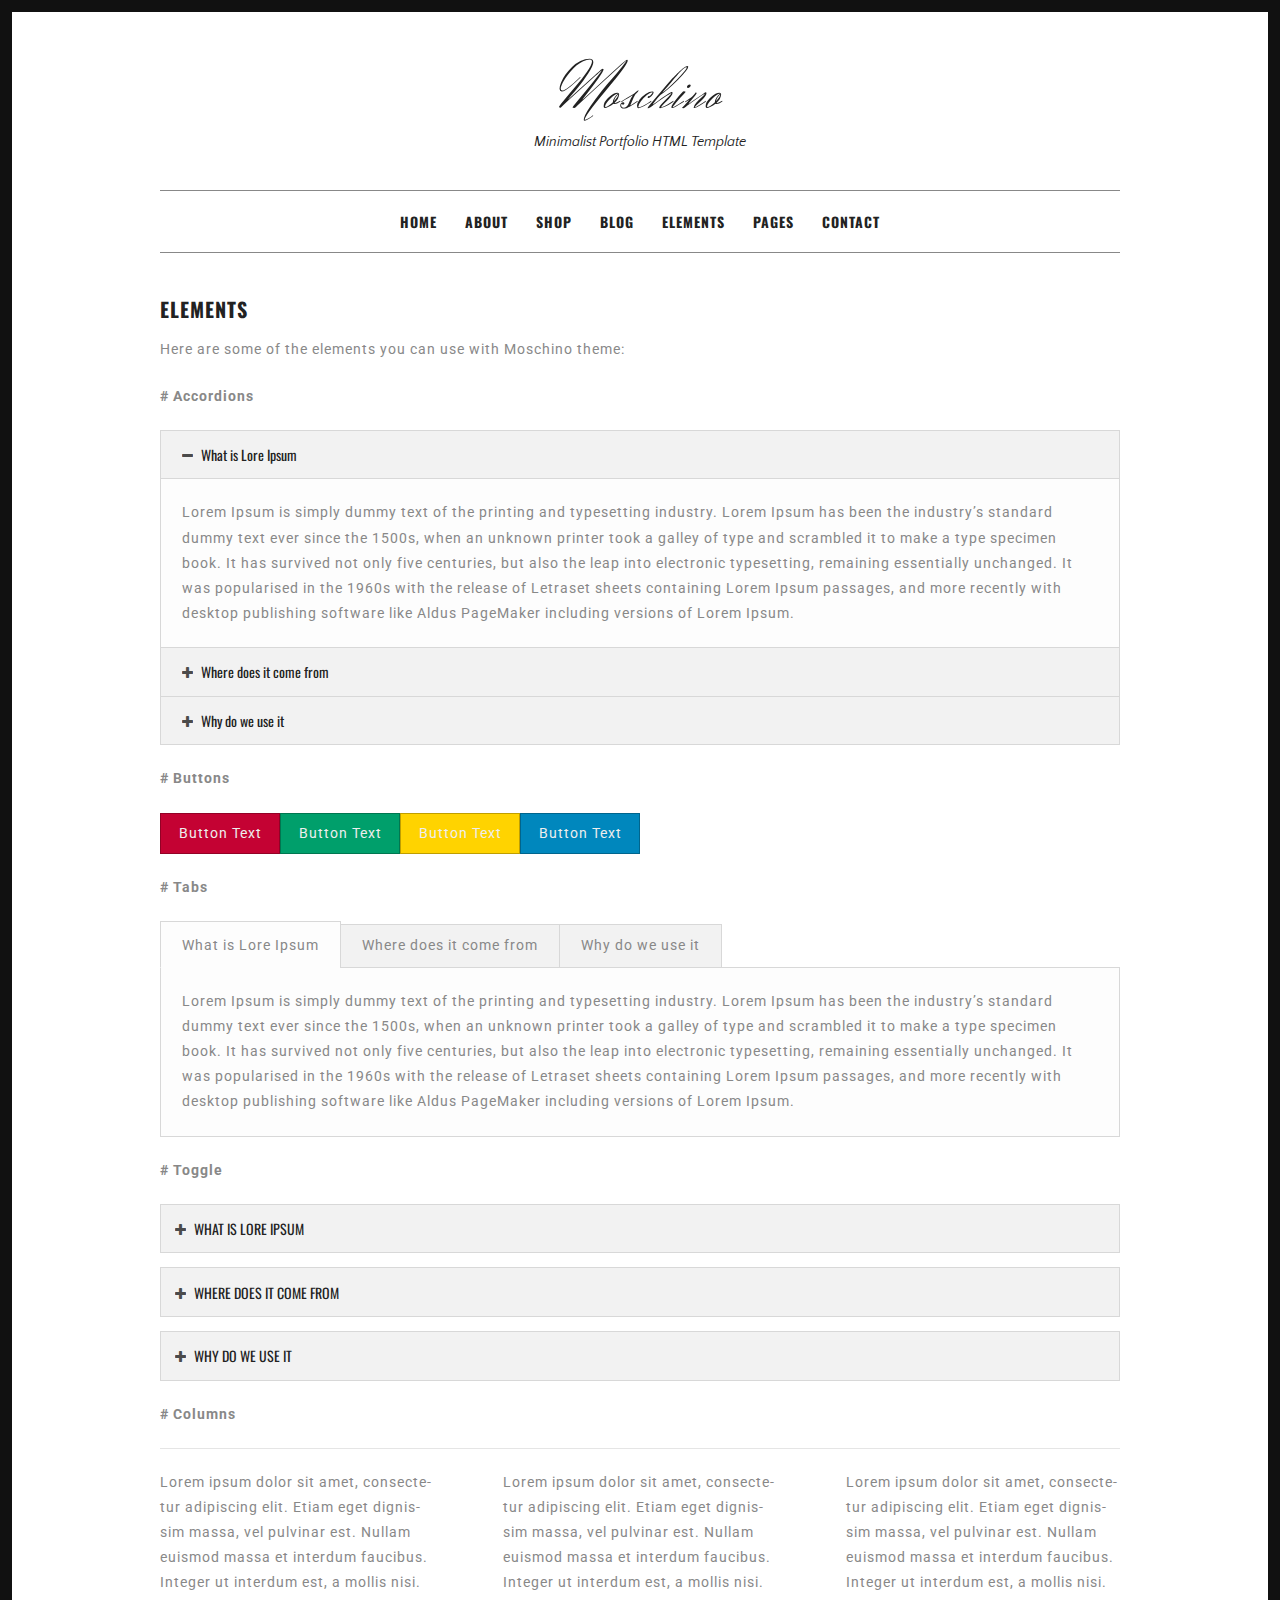
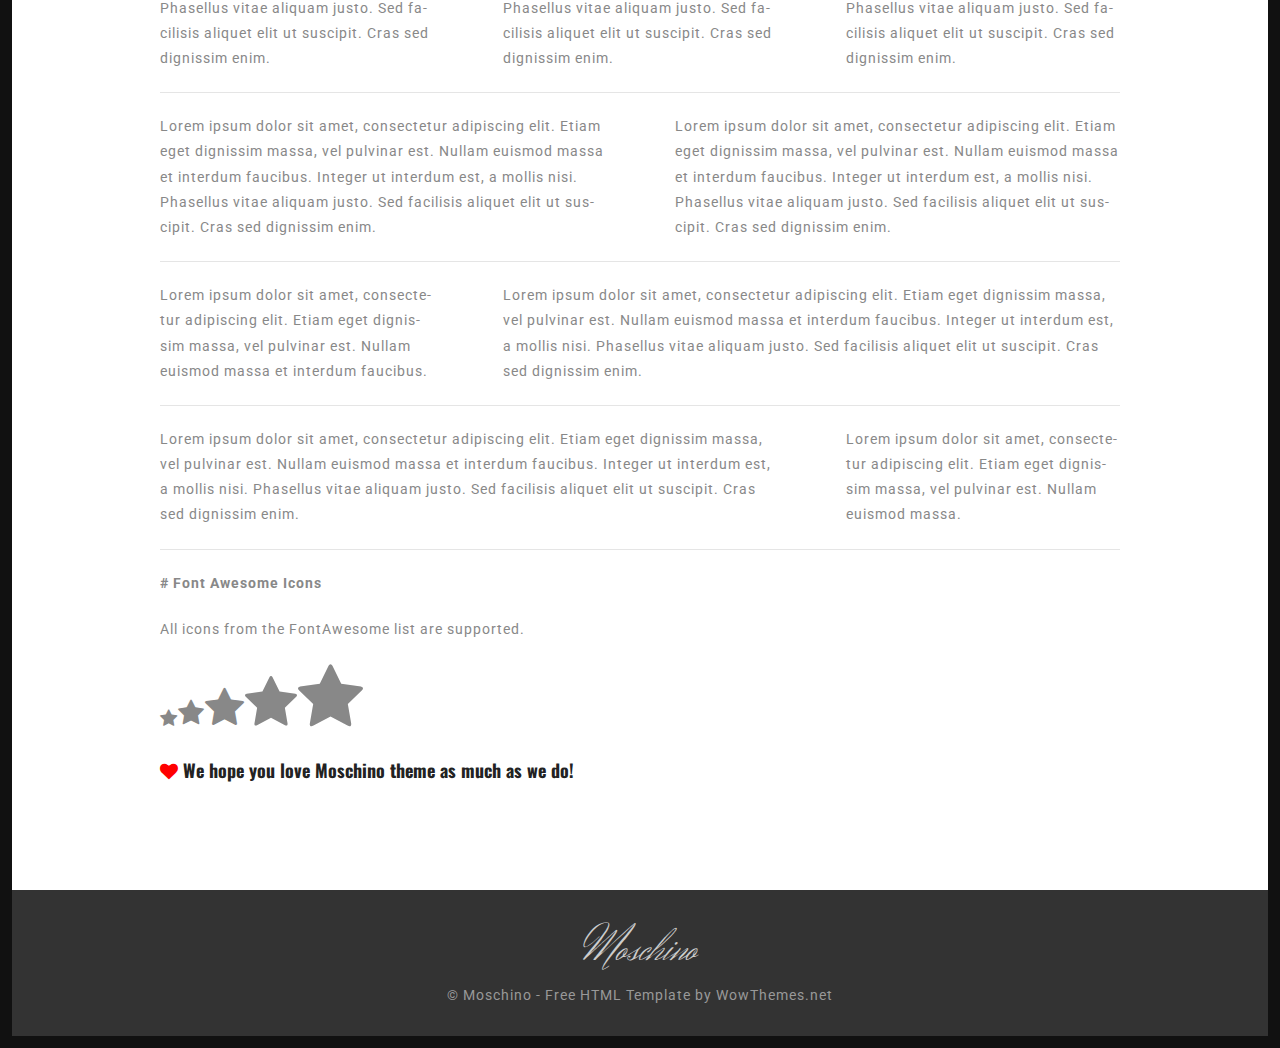
==== WebContent/elements.html @ ef48b714 "Primo commit" ====
<!DOCTYPE html>
<html lang="en-US">
<head>
<meta charset="UTF-8">
<meta name="viewport" content="width=device-width, initial-scale=1">
<title>Moschino | Minimalist Free HTML Portfolio by WowThemes.net</title>
<link rel='stylesheet' href='css/woocommerce-layout.css' type='text/css' media='all'/>
<link rel='stylesheet' href='css/woocommerce-smallscreen.css' type='text/css' media='only screen and (max-width: 768px)'/>
<link rel='stylesheet' href='css/woocommerce.css' type='text/css' media='all'/>
<link rel='stylesheet' href='css/font-awesome.min.css' type='text/css' media='all'/>
<link rel='stylesheet' href='style.css' type='text/css' media='all'/>
<link rel='stylesheet' href='https://fonts.googleapis.com/css?family=Oswald:400,500,700%7CRoboto:400,500,700%7CHerr+Von+Muellerhoff:400,500,700%7CQuattrocento+Sans:400,500,700' type='text/css' media='all'/>
<link rel='stylesheet' href='css/easy-responsive-shortcodes.css' type='text/css' media='all'/>
</head>
<body>
<div id="page">
	<div class="container">
		<header id="masthead" class="site-header">
		<div class="site-branding">
			<h1 class="site-title"><a href="index.html" rel="home">Moschino</a></h1>
			<h2 class="site-description">Minimalist Portfolio HTML Template</h2>
		</div>
		<nav id="site-navigation" class="main-navigation">
		<button class="menu-toggle">Menu</button>
		<a class="skip-link screen-reader-text" href="#content">Skip to content</a>
		<div class="menu-menu-1-container">
			<ul id="menu-menu-1" class="menu">
				<li><a href="index.html">Home</a></li>
				<li><a href="about.html">About</a></li>
				<li><a href="shop.html">Shop</a></li>
				<li><a href="blog.html">Blog</a></li>
				<li><a href="elements.html">Elements</a></li>
				<li><a href="#">Pages</a>
				<ul class="sub-menu">
					<li><a href="portfolio-item.html">Portfolio Item</a></li>
					<li><a href="blog-single.html">Blog Article</a></li>
					<li><a href="shop-single.html">Shop Item</a></li>
					<li><a href="portfolio-category.html">Portfolio Category</a></li>
				</ul>
				</li>
				<li><a href="contact.html">Contact</a></li>
			</ul>
		</div>
		</nav>
		</header>
		<!-- #masthead -->
		<div id="content" class="site-content">
			<div id="primary" class="content-area column full">
				<main id="main" class="site-main" role="main">
				<article id="post-37" class="post-37 page type-page status-publish hentry">
				<header class="entry-header">
				<h1 class="entry-title">Elements</h1>
				</header>
				<!-- .entry-header -->
				<div class="entry-content">
					<p>
						Here are some of the elements you can use with Moschino theme:
					</p>
					<p>
						<strong># Accordions</strong>
					</p>
					<div class="wpcmsdev-accordion">
						<div class="accordion-item">
							<h3 class="accordion-item-title"><a href="#accordion-item-what-is-lore-ipsum"><i class="fa fa-plus icon-for-inactive"></i><i class="fa fa-minus icon-for-active"></i>What is Lore Ipsum</a></h3>
							<div id="accordion-item-what-is-lore-ipsum" class="accordion-item-content">
								<p>
									Lorem Ipsum is simply dummy text of the printing and typesetting industry. Lorem Ipsum has been the industry&#8217;s standard dummy text ever since the 1500s, when an unknown printer took a galley of type and scrambled it to make a type specimen book. It has survived not only five centuries, but also the leap into electronic typesetting, remaining essentially unchanged. It was popularised in the 1960s with the release of Letraset sheets containing Lorem Ipsum passages, and more recently with desktop publishing software like Aldus PageMaker including versions of Lorem Ipsum.
								</p>
							</div>
						</div>
						<div class="accordion-item">
							<h3 class="accordion-item-title"><a href="#accordion-item-where-does-it-come-from"><i class="fa fa-plus icon-for-inactive"></i><i class="fa fa-minus icon-for-active"></i>Where does it come from</a></h3>
							<div id="accordion-item-where-does-it-come-from" class="accordion-item-content">
								<p>
									Lorem Ipsum is simply dummy text of the printing and typesetting industry. Lorem Ipsum has been the industry&#8217;s standard dummy text ever since the 1500s, when an unknown printer took a galley of type and scrambled it to make a type specimen book. It has survived not only five centuries, but also the leap into electronic typesetting, remaining essentially unchanged. It was popularised in the 1960s with the release of Letraset sheets containing Lorem Ipsum passages, and more recently with desktop publishing software like Aldus PageMaker including versions of Lorem Ipsum.
								</p>
							</div>
						</div>
						<div class="accordion-item">
							<h3 class="accordion-item-title"><a href="#accordion-item-why-do-we-use-it"><i class="fa fa-plus icon-for-inactive"></i><i class="fa fa-minus icon-for-active"></i>Why do we use it</a></h3>
							<div id="accordion-item-why-do-we-use-it" class="accordion-item-content">
								<p>
									It is a long established fact that a reader will be distracted by the readable content of a page when looking at its layout. The point of using Lorem Ipsum is that it has a more-or-less normal distribution of letters, as opposed to using &#8216;Content here, content here&#8217;, making it look like readable English. Many desktop publishing packages and web page editors now use Lorem Ipsum as their default model text, and a search for &#8216;lorem ipsum&#8217; will uncover many web sites still in their infancy. Various versions have evolved over the years, sometimes by accident, sometimes on purpose (injected humour and the like).
								</p>
							</div>
						</div>
					</div>
					<p>
						<strong># Buttons</strong>
					</p>
					<p>
						<a class="wpcmsdev-button color-red" href="#"><span>Button Text</span></a><a class="wpcmsdev-button color-green" href="#"><span>Button Text</span></a><a class="wpcmsdev-button color-yellow" href="#"><span>Button Text</span></a><a class="wpcmsdev-button color-blue" href="#"><span>Button Text</span></a>
					</p>
					<p>
						<strong># Tabs</strong>
					</p>
					<div class="wpcmsdev-tabs">
						<div class="tab">
							<h3 class="tab-title" data-tab-id="what-is-lore-ipsum">What is Lore Ipsum</h3>
							<div id="tab-what-is-lore-ipsum" class="tab-content">
								<p>
									Lorem Ipsum is simply dummy text of the printing and typesetting industry. Lorem Ipsum has been the industry&#8217;s standard dummy text ever since the 1500s, when an unknown printer took a galley of type and scrambled it to make a type specimen book. It has survived not only five centuries, but also the leap into electronic typesetting, remaining essentially unchanged. It was popularised in the 1960s with the release of Letraset sheets containing Lorem Ipsum passages, and more recently with desktop publishing software like Aldus PageMaker including versions of Lorem Ipsum.
								</p>
							</div>
						</div>
						<div class="tab">
							<h3 class="tab-title" data-tab-id="where-does-it-come-from">Where does it come from</h3>
							<div id="tab-where-does-it-come-from" class="tab-content">
								<p>
									Contrary to popular belief, Lorem Ipsum is not simply random text. It has roots in a piece of classical Latin literature from 45 BC, making it over 2000 years old. Richard McClintock, a Latin professor at Hampden-Sydney College in Virginia, looked up one of the more obscure Latin words, consectetur, from a Lorem Ipsum passage, and going through the cites of the word in classical literature, discovered the undoubtable source.
								</p>
							</div>
						</div>
						<div class="tab">
							<h3 class="tab-title" data-tab-id="why-do-we-use-it">Why do we use it</h3>
							<div id="tab-why-do-we-use-it" class="tab-content">
								<p>
									It is a long established fact that a reader will be distracted by the readable content of a page when looking at its layout. The point of using Lorem Ipsum is that it has a more-or-less normal distribution of letters, as opposed to using &#8216;Content here, content here&#8217;, making it look like readable English. Many desktop publishing packages and web page editors now use Lorem Ipsum as their default model text, and a search for &#8216;lorem ipsum&#8217; will uncover many web sites still in their infancy. Various versions have evolved over the years, sometimes by accident, sometimes on purpose (injected humour and the like).
								</p>
							</div>
						</div>
					</div>
					<p>
						<strong># Toggle</strong>
					</p>
					<div class="wpcmsdev-toggle">
						<h3 class="toggle-title"><a href="#toggle-what-is-lore-ipsum"><i class="fa fa-plus icon-for-inactive"></i><i class="fa fa-minus icon-for-active"></i>WHAT IS LORE IPSUM</a></h3>
						<div id="toggle-what-is-lore-ipsum" class="toggle-content">
							<p>
								Lorem Ipsum is simply dummy text of the printing and typesetting industry. Lorem Ipsum has been the industry&#8217;s standard dummy text ever since the 1500s, when an unknown printer took a galley of type and scrambled it to make a type specimen book. It has survived not only five centuries, but also the leap into electronic typesetting, remaining essentially unchanged. It was popularised in the 1960s with the release of Letraset sheets containing Lorem Ipsum passages, and more recently with desktop publishing software like Aldus PageMaker including versions of Lorem Ipsum.
							</p>
						</div>
					</div>
					<div class="wpcmsdev-toggle">
						<h3 class="toggle-title"><a href="#toggle-where-does-it-come-from"><i class="fa fa-plus icon-for-inactive"></i><i class="fa fa-minus icon-for-active"></i>WHERE DOES IT COME FROM</a></h3>
						<div id="toggle-where-does-it-come-from" class="toggle-content">
							<p>
								Lorem Ipsum is simply dummy text of the printing and typesetting industry. Lorem Ipsum has been the industry&#8217;s standard dummy text ever since the 1500s, when an unknown printer took a galley of type and scrambled it to make a type specimen book. It has survived not only five centuries, but also the leap into electronic typesetting, remaining essentially unchanged. It was popularised in the 1960s with the release of Letraset sheets containing Lorem Ipsum passages, and more recently with desktop publishing software like Aldus PageMaker including versions of Lorem Ipsum.
							</p>
						</div>
					</div>
					<div class="wpcmsdev-toggle">
						<h3 class="toggle-title"><a href="#toggle-why-do-we-use-it"><i class="fa fa-plus icon-for-inactive"></i><i class="fa fa-minus icon-for-active"></i>WHY DO WE USE IT</a></h3>
						<div id="toggle-why-do-we-use-it" class="toggle-content">
							<p>
								It is a long established fact that a reader will be distracted by the readable content of a page when looking at its layout. The point of using Lorem Ipsum is that it has a more-or-less normal distribution of letters, as opposed to using &#8216;Content here, content here&#8217;, making it look like readable English. Many desktop publishing packages and web page editors now use Lorem Ipsum as their default model text, and a search for &#8216;lorem ipsum&#8217; will uncover many web sites still in their infancy. Various versions have evolved over the years, sometimes by accident, sometimes on purpose (injected humour and the like).
							</p>
						</div>
					</div>
					<p>
						<strong># Columns</strong>
					</p>
					<hr>
					<div class="wpcmsdev-columns">
						<div class="column column-width-one-third">
							<p>
								Lorem ipsum dolor sit amet, consectetur adipiscing elit. Etiam eget dignissim massa, vel pulvinar est. Nullam euismod massa et interdum faucibus. Integer ut interdum est, a mollis nisi. Phasellus vitae aliquam justo. Sed facilisis aliquet elit ut suscipit. Cras sed dignissim enim.
							</p>
						</div>
						<div class="column column-width-one-third">
							<p>
								Lorem ipsum dolor sit amet, consectetur adipiscing elit. Etiam eget dignissim massa, vel pulvinar est. Nullam euismod massa et interdum faucibus. Integer ut interdum est, a mollis nisi. Phasellus vitae aliquam justo. Sed facilisis aliquet elit ut suscipit. Cras sed dignissim enim.
							</p>
						</div>
						<div class="column column-width-one-third">
							<p>
								Lorem ipsum dolor sit amet, consectetur adipiscing elit. Etiam eget dignissim massa, vel pulvinar est. Nullam euismod massa et interdum faucibus. Integer ut interdum est, a mollis nisi. Phasellus vitae aliquam justo. Sed facilisis aliquet elit ut suscipit. Cras sed dignissim enim.
							</p>
						</div>
					</div>
					<hr>
					<div class="wpcmsdev-columns">
						<div class="column column-width-one-half">
							<p>
								Lorem ipsum dolor sit amet, consectetur adipiscing elit. Etiam eget dignissim massa, vel pulvinar est. Nullam euismod massa et interdum faucibus. Integer ut interdum est, a mollis nisi. Phasellus vitae aliquam justo. Sed facilisis aliquet elit ut suscipit. Cras sed dignissim enim.
							</p>
						</div>
						<div class="column column-width-one-half">
							<p>
								Lorem ipsum dolor sit amet, consectetur adipiscing elit. Etiam eget dignissim massa, vel pulvinar est. Nullam euismod massa et interdum faucibus. Integer ut interdum est, a mollis nisi. Phasellus vitae aliquam justo. Sed facilisis aliquet elit ut suscipit. Cras sed dignissim enim.
							</p>
						</div>
					</div>
					<hr>
					<div class="wpcmsdev-columns">
						<div class="column column-width-one-third">
							<p>
								Lorem ipsum dolor sit amet, consectetur adipiscing elit. Etiam eget dignissim massa, vel pulvinar est. Nullam euismod massa et interdum faucibus.
							</p>
						</div>
						<div class="column column-width-two-thirds">
							<p>
								Lorem ipsum dolor sit amet, consectetur adipiscing elit. Etiam eget dignissim massa, vel pulvinar est. Nullam euismod massa et interdum faucibus. Integer ut interdum est, a mollis nisi. Phasellus vitae aliquam justo. Sed facilisis aliquet elit ut suscipit. Cras sed dignissim enim.
							</p>
						</div>
					</div>
					<hr>
					<div class="wpcmsdev-columns">
						<div class="column column-width-two-thirds">
							<p>
								Lorem ipsum dolor sit amet, consectetur adipiscing elit. Etiam eget dignissim massa, vel pulvinar est. Nullam euismod massa et interdum faucibus. Integer ut interdum est, a mollis nisi. Phasellus vitae aliquam justo. Sed facilisis aliquet elit ut suscipit. Cras sed dignissim enim.
							</p>
						</div>
						<div class="column column-width-one-third">
							<p>
								Lorem ipsum dolor sit amet, consectetur adipiscing elit. Etiam eget dignissim massa, vel pulvinar est. Nullam euismod massa.
							</p>
						</div>
					</div>
					<hr>
					<p>
						<strong># Font Awesome Icons</strong>
					</p>
					<p>
						 All icons from the <a href="https://fortawesome.github.io/Font-Awesome/icons/" target="_blank">FontAwesome list</a> are supported.
					</p>
					<p>
						<i class="fa fa-star fa-lg"></i><i class="fa fa-star fa-2x"></i><i class="fa fa-star fa-3x"></i><i class="fa fa-star fa-4x"></i><i class="fa fa-star fa-5x"></i>
					</p>
					<h4><i class="fa fa-heart" style="color:red;"></i> We hope you love Moschino theme as much as we do!</h4>
				</div>
				<!-- .entry-content -->
				</article>
				<div class="clearfix">
				</div>
				<nav class="pagination"></nav>
				</main>
				<!-- #main -->
			</div>
			<!-- #primary -->
		</div>
		<!-- #content -->
	</div>
	<!-- .container -->
	<footer id="colophon" class="site-footer">
	<div class="container">
		<div class="site-info">
			<h1 style="font-family: 'Herr Von Muellerhoff';color: #ccc;font-weight:300;text-align: center;margin-bottom:0;margin-top:0;line-height:1.4;font-size: 46px;">Moschino</h1>
			<a target="blank" href="https://www.wowthemes.net/">&copy; Moschino - Free HTML Template by WowThemes.net</a>
		</div>
	</div>
	</footer>
	<a href="#top" class="smoothup" title="Back to top"><span class="genericon genericon-collapse"></span></a>
</div>
<!-- #page -->
<script src='js/jquery.js'></script>
<script src='js/plugins.js'></script>
<script src='js/scripts.js'></script>
<script src='js/accordion.js'></script>
<script src='js/tabs.js'></script>
<script src='js/toggle.js'></script>
<script src='js/masonry.pkgd.min.js'></script>
</body>
</html>
---- WebContent/css/woocommerce-layout.css ----
.woocommerce #content div.product .woocommerce-tabs ul.tabs:after,.woocommerce #content div.product .woocommerce-tabs ul.tabs:before,.woocommerce #content div.product div.thumbnails:after,.woocommerce #content div.product div.thumbnails:before,.woocommerce .col2-set:after,.woocommerce .col2-set:before,.woocommerce div.product .woocommerce-tabs ul.tabs:after,.woocommerce div.product .woocommerce-tabs ul.tabs:before,.woocommerce div.product div.thumbnails:after,.woocommerce div.product div.thumbnails:before,.woocommerce-page #content div.product .woocommerce-tabs ul.tabs:after,.woocommerce-page #content div.product .woocommerce-tabs ul.tabs:before,.woocommerce-page #content div.product div.thumbnails:after,.woocommerce-page #content div.product div.thumbnails:before,.woocommerce-page .col2-set:after,.woocommerce-page .col2-set:before,.woocommerce-page div.product .woocommerce-tabs ul.tabs:after,.woocommerce-page div.product .woocommerce-tabs ul.tabs:before,.woocommerce-page div.product div.thumbnails:after,.woocommerce-page div.product div.thumbnails:before{content:" ";display:table}.woocommerce #content div.product .woocommerce-tabs,.woocommerce #content div.product .woocommerce-tabs ul.tabs:after,.woocommerce #content div.product div.thumbnails a.first,.woocommerce #content div.product div.thumbnails:after,.woocommerce .cart-collaterals:after,.woocommerce .col2-set:after,.woocommerce .woocommerce-pagination ul.page-numbers:after,.woocommerce div.product .woocommerce-tabs,.woocommerce div.product .woocommerce-tabs ul.tabs:after,.woocommerce div.product div.thumbnails a.first,.woocommerce div.product div.thumbnails:after,.woocommerce ul.products,.woocommerce ul.products li.first,.woocommerce ul.products:after,.woocommerce-page #content div.product .woocommerce-tabs,.woocommerce-page #content div.product .woocommerce-tabs ul.tabs:after,.woocommerce-page #content div.product div.thumbnails a.first,.woocommerce-page #content div.product div.thumbnails:after,.woocommerce-page .cart-collaterals:after,.woocommerce-page .col2-set:after,.woocommerce-page .woocommerce-pagination ul.page-numbers:after,.woocommerce-page div.product .woocommerce-tabs,.woocommerce-page div.product .woocommerce-tabs ul.tabs:after,.woocommerce-page div.product div.thumbnails a.first,.woocommerce-page div.product div.thumbnails:after,.woocommerce-page ul.products,.woocommerce-page ul.products li.first,.woocommerce-page ul.products:after{clear:both}.woocommerce .col2-set,.woocommerce-page .col2-set{width:100%}.woocommerce .col2-set .col-1,.woocommerce-page .col2-set .col-1{float:left;width:48%}.woocommerce .col2-set .col-2,.woocommerce-page .col2-set .col-2{float:right;width:48%}.woocommerce img,.woocommerce-page img{height:auto;max-width:100%}.woocommerce #content div.product div.images,.woocommerce div.product div.images,.woocommerce-page #content div.product div.images,.woocommerce-page div.product div.images{float:left;width:48%}.woocommerce #content div.product div.thumbnails a,.woocommerce div.product div.thumbnails a,.woocommerce-page #content div.product div.thumbnails a,.woocommerce-page div.product div.thumbnails a{float:left;width:30.75%;margin-right:3.8%;margin-bottom:1em}.woocommerce #content div.product div.thumbnails a.last,.woocommerce div.product div.thumbnails a.last,.woocommerce-page #content div.product div.thumbnails a.last,.woocommerce-page div.product div.thumbnails a.last{margin-right:0}.woocommerce #content div.product div.thumbnails.columns-1 a,.woocommerce div.product div.thumbnails.columns-1 a,.woocommerce-page #content div.product div.thumbnails.columns-1 a,.woocommerce-page div.product div.thumbnails.columns-1 a{width:100%;margin-right:0;float:none}.woocommerce #content div.product div.thumbnails.columns-2 a,.woocommerce div.product div.thumbnails.columns-2 a,.woocommerce-page #content div.product div.thumbnails.columns-2 a,.woocommerce-page div.product div.thumbnails.columns-2 a{width:48%}.woocommerce #content div.product div.thumbnails.columns-4 a,.woocommerce div.product div.thumbnails.columns-4 a,.woocommerce-page #content div.product div.thumbnails.columns-4 a,.woocommerce-page div.product div.thumbnails.columns-4 a{width:22.05%}.woocommerce #content div.product div.thumbnails.columns-5 a,.woocommerce div.product div.thumbnails.columns-5 a,.woocommerce-page #content div.product div.thumbnails.columns-5 a,.woocommerce-page div.product div.thumbnails.columns-5 a{width:16.9%}.woocommerce #content div.product div.summary,.woocommerce div.product div.summary,.woocommerce-page #content div.product div.summary,.woocommerce-page div.product div.summary{float:right;width:48%}.woocommerce #content div.product .woocommerce-tabs ul.tabs li,.woocommerce div.product .woocommerce-tabs ul.tabs li,.woocommerce-page #content div.product .woocommerce-tabs ul.tabs li,.woocommerce-page div.product .woocommerce-tabs ul.tabs li{display:inline-block}.woocommerce #content div.product #reviews .comment:after,.woocommerce #content div.product #reviews .comment:before,.woocommerce .woocommerce-pagination ul.page-numbers:after,.woocommerce .woocommerce-pagination ul.page-numbers:before,.woocommerce div.product #reviews .comment:after,.woocommerce div.product #reviews .comment:before,.woocommerce ul.products:after,.woocommerce ul.products:before,.woocommerce-page #content div.product #reviews .comment:after,.woocommerce-page #content div.product #reviews .comment:before,.woocommerce-page .woocommerce-pagination ul.page-numbers:after,.woocommerce-page .woocommerce-pagination ul.page-numbers:before,.woocommerce-page div.product #reviews .comment:after,.woocommerce-page div.product #reviews .comment:before,.woocommerce-page ul.products:after,.woocommerce-page ul.products:before{content:" ";display:table}.woocommerce #content div.product #reviews .comment:after,.woocommerce div.product #reviews .comment:after,.woocommerce-page #content div.product #reviews .comment:after,.woocommerce-page div.product #reviews .comment:after{clear:both}.woocommerce #content div.product #reviews .comment img,.woocommerce div.product #reviews .comment img,.woocommerce-page #content div.product #reviews .comment img,.woocommerce-page div.product #reviews .comment img{float:right;height:auto}.woocommerce ul.products li.product,.woocommerce-page ul.products li.product{float:left;margin:0 3.8% 2.992em 0;padding:0;position:relative;width:22.05%}.woocommerce ul.products li.last,.woocommerce-page ul.products li.last{margin-right:0}.woocommerce-page.columns-1 ul.products li.product,.woocommerce.columns-1 ul.products li.product{width:100%;margin-right:0}.woocommerce-page.columns-2 ul.products li.product,.woocommerce.columns-2 ul.products li.product{width:48%}.woocommerce-page.columns-3 ul.products li.product,.woocommerce.columns-3 ul.products li.product{width:30.75%}.woocommerce-page.columns-5 ul.products li.product,.woocommerce.columns-5 ul.products li.product{width:16.95%}.woocommerce-page.columns-6 ul.products li.product,.woocommerce.columns-6 ul.products li.product{width:13.5%}.woocommerce .woocommerce-result-count,.woocommerce-page .woocommerce-result-count{float:left}.woocommerce .woocommerce-ordering,.woocommerce-page .woocommerce-ordering{float:right}.woocommerce .woocommerce-pagination ul.page-numbers li,.woocommerce-page .woocommerce-pagination ul.page-numbers li{display:inline-block}.woocommerce #content table.cart img,.woocommerce table.cart img,.woocommerce-page #content table.cart img,.woocommerce-page table.cart img{height:auto}.woocommerce #content table.cart td.actions,.woocommerce table.cart td.actions,.woocommerce-page #content table.cart td.actions,.woocommerce-page table.cart td.actions{text-align:right}.woocommerce #content table.cart td.actions .input-text,.woocommerce table.cart td.actions .input-text,.woocommerce-page #content table.cart td.actions .input-text,.woocommerce-page table.cart td.actions .input-text{width:80px}.woocommerce #content table.cart td.actions .coupon,.woocommerce table.cart td.actions .coupon,.woocommerce-page #content table.cart td.actions .coupon,.woocommerce-page table.cart td.actions .coupon{float:left}.woocommerce #content table.cart td.actions .coupon label,.woocommerce table.cart td.actions .coupon label,.woocommerce-page #content table.cart td.actions .coupon label,.woocommerce-page table.cart td.actions .coupon label{display:none}.woocommerce .cart-collaterals .shipping_calculator:after,.woocommerce .cart-collaterals .shipping_calculator:before,.woocommerce .cart-collaterals:after,.woocommerce .cart-collaterals:before,.woocommerce form .form-row:after,.woocommerce form .form-row:before,.woocommerce ul.cart_list li:after,.woocommerce ul.cart_list li:before,.woocommerce ul.product_list_widget li:after,.woocommerce ul.product_list_widget li:before,.woocommerce-page .cart-collaterals .shipping_calculator:after,.woocommerce-page .cart-collaterals .shipping_calculator:before,.woocommerce-page .cart-collaterals:after,.woocommerce-page .cart-collaterals:before,.woocommerce-page form .form-row:after,.woocommerce-page form .form-row:before,.woocommerce-page ul.cart_list li:after,.woocommerce-page ul.cart_list li:before,.woocommerce-page ul.product_list_widget li:after,.woocommerce-page ul.product_list_widget li:before{content:" ";display:table}.woocommerce .cart-collaterals,.woocommerce-page .cart-collaterals{width:100%}.woocommerce .cart-collaterals .related,.woocommerce-page .cart-collaterals .related{width:30.75%;float:left}.woocommerce .cart-collaterals .cross-sells,.woocommerce-page .cart-collaterals .cross-sells{width:48%;float:left}.woocommerce .cart-collaterals .cross-sells ul.products,.woocommerce-page .cart-collaterals .cross-sells ul.products{float:none}.woocommerce .cart-collaterals .cross-sells ul.products li,.woocommerce-page .cart-collaterals .cross-sells ul.products li{width:48%}.woocommerce .cart-collaterals .shipping_calculator,.woocommerce-page .cart-collaterals .shipping_calculator{width:48%;clear:right;float:right}.woocommerce .cart-collaterals .shipping_calculator:after,.woocommerce form .form-row-wide,.woocommerce form .form-row:after,.woocommerce ul.cart_list li:after,.woocommerce ul.product_list_widget li:after,.woocommerce-page .cart-collaterals .shipping_calculator:after,.woocommerce-page form .form-row-wide,.woocommerce-page form .form-row:after,.woocommerce-page ul.cart_list li:after,.woocommerce-page ul.product_list_widget li:after{clear:both}.woocommerce .cart-collaterals .shipping_calculator .col2-set .col-1,.woocommerce .cart-collaterals .shipping_calculator .col2-set .col-2,.woocommerce-page .cart-collaterals .shipping_calculator .col2-set .col-1,.woocommerce-page .cart-collaterals .shipping_calculator .col2-set .col-2{width:47%}.woocommerce .cart-collaterals .cart_totals,.woocommerce-page .cart-collaterals .cart_totals{float:right;width:48%}.woocommerce ul.cart_list li img,.woocommerce ul.product_list_widget li img,.woocommerce-page ul.cart_list li img,.woocommerce-page ul.product_list_widget li img{float:right;height:auto}.woocommerce form .form-row label,.woocommerce-page form .form-row label{display:block}.woocommerce form .form-row label.checkbox,.woocommerce-page form .form-row label.checkbox{display:inline}.woocommerce form .form-row select,.woocommerce-page form .form-row select{width:100%}.woocommerce form .form-row .input-text,.woocommerce-page form .form-row .input-text{box-sizing:border-box;width:100%}.woocommerce form .form-row-first,.woocommerce form .form-row-last,.woocommerce-page form .form-row-first,.woocommerce-page form .form-row-last{float:left;width:47%;overflow:visible}.woocommerce form .form-row-last,.woocommerce-page form .form-row-last{float:right}.woocommerce #payment .form-row select,.woocommerce-page #payment .form-row select{width:auto}.woocommerce #payment .terms,.woocommerce #payment .wc-terms-and-conditions,.woocommerce-page #payment .terms,.woocommerce-page #payment .wc-terms-and-conditions{text-align:left;padding:0 1em 0 0;float:left}.woocommerce #payment #place_order,.woocommerce-page #payment #place_order{float:right}.twentyfourteen .tfwc{padding:12px 10px 0;max-width:474px;margin:0 auto}.twentyfourteen .tfwc .product .entry-summary{padding:0!important;margin:0 0 1.618em!important}.twentyfourteen .tfwc div.product.hentry.has-post-thumbnail{margin-top:0}.twentyfourteen .tfwc .product .images img{margin-bottom:1em}@media screen and (min-width:673px){.twentyfourteen .tfwc{padding-right:30px;padding-left:30px}}@media screen and (min-width:1040px){.twentyfourteen .tfwc{padding-right:15px;padding-left:15px}}@media screen and (min-width:1110px){.twentyfourteen .tfwc{padding-right:30px;padding-left:30px}}@media screen and (min-width:1218px){.twentyfourteen .tfwc{margin-right:54px}.full-width .twentyfourteen .tfwc{margin-right:auto}}.twentyfifteen .t15wc{padding-left:7.6923%;padding-right:7.6923%;padding-top:7.6923%;margin-bottom:7.6923%;background:#fff;box-shadow:0 0 1px rgba(0,0,0,.15)}.twentyfifteen .t15wc .page-title{margin-left:0}@media screen and (min-width:38.75em){.twentyfifteen .t15wc{margin-right:7.6923%;margin-left:7.6923%;margin-top:8.3333%}}@media screen and (min-width:59.6875em){.twentyfifteen .t15wc{margin-left:8.3333%;margin-right:8.3333%;padding:10%}.single-product .twentyfifteen .entry-summary{padding:0!important}}.twentysixteen .site-main{margin-right:7.6923%;margin-left:7.6923%}.twentysixteen .entry-summary{margin-right:0;margin-left:0}#content .twentysixteen div.product div.images,#content .twentysixteen div.product div.summary{width:46.42857%}@media screen and (min-width:44.375em){.twentysixteen .site-main{margin-right:23.0769%}}@media screen and (min-width:56.875em){.twentysixteen .site-main{margin-right:0;margin-left:0}.no-sidebar .twentysixteen .site-main{margin-right:15%;margin-left:15%}.no-sidebar .twentysixteen .entry-summary{margin-right:0;margin-left:0}}
---- WebContent/css/woocommerce-smallscreen.css ----
.woocommerce table.shop_table_responsive tbody th,.woocommerce table.shop_table_responsive thead,.woocommerce-page table.shop_table_responsive tbody th,.woocommerce-page table.shop_table_responsive thead{display:none}.woocommerce table.shop_table_responsive tbody tr:first-child td:first-child,.woocommerce-page table.shop_table_responsive tbody tr:first-child td:first-child{border-top:0}.woocommerce table.shop_table_responsive tr,.woocommerce-page table.shop_table_responsive tr{display:block}.woocommerce table.shop_table_responsive tr td,.woocommerce-page table.shop_table_responsive tr td{display:block;text-align:right!important}.woocommerce #content table.cart .product-thumbnail,.woocommerce table.cart .product-thumbnail,.woocommerce table.my_account_orders tr td.order-actions:before,.woocommerce table.shop_table_responsive tr td.actions:before,.woocommerce table.shop_table_responsive tr td.product-remove:before,.woocommerce-page #content table.cart .product-thumbnail,.woocommerce-page table.cart .product-thumbnail,.woocommerce-page table.my_account_orders tr td.order-actions:before,.woocommerce-page table.shop_table_responsive tr td.actions:before,.woocommerce-page table.shop_table_responsive tr td.product-remove:before{display:none}.woocommerce table.shop_table_responsive tr td.order-actions,.woocommerce-page table.shop_table_responsive tr td.order-actions{text-align:left!important}.woocommerce table.shop_table_responsive tr td:before,.woocommerce-page table.shop_table_responsive tr td:before{content:attr(data-title) ": ";font-weight:700;float:left}.woocommerce table.shop_table_responsive tr:nth-child(2n) td,.woocommerce-page table.shop_table_responsive tr:nth-child(2n) td{background-color:rgba(0,0,0,.025)}.woocommerce table.my_account_orders tr td.order-actions,.woocommerce-page table.my_account_orders tr td.order-actions{text-align:left}.woocommerce table.my_account_orders tr td.order-actions .button,.woocommerce-page table.my_account_orders tr td.order-actions .button{float:none;margin:.125em .25em .125em 0}.woocommerce .col2-set .col-1,.woocommerce .col2-set .col-2,.woocommerce-page .col2-set .col-1,.woocommerce-page .col2-set .col-2{float:none;width:100%}.woocommerce ul.products li.product,.woocommerce-page ul.products li.product,.woocommerce-page[class*=columns-] ul.products li.product,.woocommerce[class*=columns-] ul.products li.product{width:48%;float:left;clear:both;margin:0 0 2.992em}.woocommerce ul.products li.product:nth-child(2n),.woocommerce-page ul.products li.product:nth-child(2n),.woocommerce-page[class*=columns-] ul.products li.product:nth-child(2n),.woocommerce[class*=columns-] ul.products li.product:nth-child(2n){float:right;clear:none!important}.woocommerce #content div.product div.images,.woocommerce #content div.product div.summary,.woocommerce div.product div.images,.woocommerce div.product div.summary,.woocommerce-page #content div.product div.images,.woocommerce-page #content div.product div.summary,.woocommerce-page div.product div.images,.woocommerce-page div.product div.summary{float:none;width:100%}.woocommerce #content table.cart td.actions,.woocommerce table.cart td.actions,.woocommerce-page #content table.cart td.actions,.woocommerce-page table.cart td.actions{text-align:left}.woocommerce #content table.cart td.actions .coupon,.woocommerce table.cart td.actions .coupon,.woocommerce-page #content table.cart td.actions .coupon,.woocommerce-page table.cart td.actions .coupon{float:none;padding-bottom:.5em}.woocommerce #content table.cart td.actions .coupon:after,.woocommerce #content table.cart td.actions .coupon:before,.woocommerce table.cart td.actions .coupon:after,.woocommerce table.cart td.actions .coupon:before,.woocommerce-page #content table.cart td.actions .coupon:after,.woocommerce-page #content table.cart td.actions .coupon:before,.woocommerce-page table.cart td.actions .coupon:after,.woocommerce-page table.cart td.actions .coupon:before{content:" ";display:table}.woocommerce #content table.cart td.actions .coupon:after,.woocommerce table.cart td.actions .coupon:after,.woocommerce-page #content table.cart td.actions .coupon:after,.woocommerce-page table.cart td.actions .coupon:after{clear:both}.woocommerce #content table.cart td.actions .button,.woocommerce #content table.cart td.actions .input-text,.woocommerce #content table.cart td.actions input,.woocommerce table.cart td.actions .button,.woocommerce table.cart td.actions .input-text,.woocommerce table.cart td.actions input,.woocommerce-page #content table.cart td.actions .button,.woocommerce-page #content table.cart td.actions .input-text,.woocommerce-page #content table.cart td.actions input,.woocommerce-page table.cart td.actions .button,.woocommerce-page table.cart td.actions .input-text,.woocommerce-page table.cart td.actions input{width:48%;box-sizing:border-box}.woocommerce #content table.cart td.actions .button.alt,.woocommerce #content table.cart td.actions .input-text+.button,.woocommerce table.cart td.actions .button.alt,.woocommerce table.cart td.actions .input-text+.button,.woocommerce-page #content table.cart td.actions .button.alt,.woocommerce-page #content table.cart td.actions .input-text+.button,.woocommerce-page table.cart td.actions .button.alt,.woocommerce-page table.cart td.actions .input-text+.button{float:right}.woocommerce .cart-collaterals .cart_totals,.woocommerce .cart-collaterals .cross-sells,.woocommerce .cart-collaterals .shipping_calculator,.woocommerce-page .cart-collaterals .cart_totals,.woocommerce-page .cart-collaterals .cross-sells,.woocommerce-page .cart-collaterals .shipping_calculator{width:100%;float:none;text-align:left}.woocommerce-page.woocommerce-checkout form.login .form-row,.woocommerce.woocommerce-checkout form.login .form-row{width:100%;float:none}.woocommerce #payment .terms,.woocommerce-page #payment .terms{text-align:left;padding:0}.woocommerce #payment #place_order,.woocommerce-page #payment #place_order{float:none;width:100%;box-sizing:border-box;margin-bottom:1em}.woocommerce .lost_reset_password .form-row-first,.woocommerce .lost_reset_password .form-row-last,.woocommerce-page .lost_reset_password .form-row-first,.woocommerce-page .lost_reset_password .form-row-last{width:100%;float:none;margin-right:0}.single-product .twentythirteen .panel{padding-left:20px!important;padding-right:20px!important}
---- WebContent/css/woocommerce.css ----
@charset "UTF-8"; 

.clear, .woocommerce .woocommerce-breadcrumb:after, .woocommerce .woocommerce-error:after,
	.woocommerce .woocommerce-info:after, .woocommerce .woocommerce-message:after
	{
	clear: both
}

@
-webkit-keyframes spin { 100%{
	-webkit-transform: rotate(360deg)
}

}
@
-moz-keyframes spin { 100%{
	-moz-transform: rotate(360deg)
}

}
@
keyframes spin { 100%{
	-webkit-transform: rotate(360deg);
	-moz-transform: rotate(360deg);
	-ms-transform: rotate(360deg);
	-o-transform: rotate(360deg);
	transform: rotate(360deg)
}

}
@font-face {
	font-family: star;
	src: url(../fonts/star.eot);
	src: url(../fonts/star.eot?#iefix) format("embedded-opentype"),
		url(../fonts/star.woff) format("woff"), url(../fonts/star.ttf)
		format("truetype"), url(../fonts/star.svg#star) format("svg");
	font-weight: 400;
	font-style: normal
}

@font-face {
	font-family: WooCommerce;
	src: url(../fonts/WooCommerce.eot);
	src: url(../fonts/WooCommerce.eot?#iefix) format("embedded-opentype"),
		url(../fonts/WooCommerce.woff) format("woff"),
		url(../fonts/WooCommerce.ttf) format("truetype"),
		url(../fonts/WooCommerce.svg#WooCommerce) format("svg");
	font-weight: 400;
	font-style: normal
}

p.demo_store {
	position: fixed;
	top: 0;
	left: 0;
	right: 0;
	margin: 0;
	width: 100%;
	font-size: 1em;
	padding: 1em 0;
	text-align: center;
	background-color: #a46497;
	color: #fff;
	z-index: 99998;
	box-shadow: 0 1px 1em rgba(0, 0, 0, .2)
}

p.demo_store a {
	color: #fff
}

.admin-bar p.demo_store {
	top: 32px
}

.woocommerce .blockUI.blockOverlay {
	position: relative
}

.woocommerce .blockUI.blockOverlay:before, .woocommerce .loader:before {
	height: 1em;
	width: 1em;
	position: absolute;
	top: 50%;
	left: 50%;
	margin-left: -.5em;
	margin-top: -.5em;
	display: block;
	content: "";
	-webkit-animation: spin 1s ease-in-out infinite;
	-moz-animation: spin 1s ease-in-out infinite;
	animation: spin 1s ease-in-out infinite;
	background: url(../images/icons/loader.svg) center center;
	background-size: cover;
	line-height: 1;
	text-align: center;
	font-size: 2em;
	color: rgba(0, 0, 0, .75)
}

.woocommerce a.remove {
	display: block;
	font-size: 1.5em;
	height: 1em;
	width: 1em;
	text-align: center; 
	line-height: 1;
	border-radius: 100%;
	color: red !important;
	text-decoration: none;
	font-weight: 700;
	border: 0
}

.woocommerce a.remove:hover {
	color: #fff !important;
	background: red
}

.woocommerce .woocommerce-error, .woocommerce .woocommerce-info,
	.woocommerce .woocommerce-message {
	padding: 1em 2em 1em 3.5em !important;
	margin: 0 0 2em !important;
	position: relative;
	background-color: #f7f6f7;
	color: #515151;
	border-top: 3px solid #a46497;
	list-style: none !important;
	width: auto;
	word-wrap: break-word
}

.woocommerce .woocommerce-error:after, .woocommerce .woocommerce-error:before,
	.woocommerce .woocommerce-info:after, .woocommerce .woocommerce-info:before,
	.woocommerce .woocommerce-message:after, .woocommerce .woocommerce-message:before
	{
	content: " ";
	display: table
}

.woocommerce .woocommerce-error:before, .woocommerce .woocommerce-info:before,
	.woocommerce .woocommerce-message:before {
	font-family: WooCommerce;
	content: "\e028";
	display: inline-block;
	position: absolute;
	top: 1em;
	left: 1.5em
}

.woocommerce .woocommerce-error .button, .woocommerce .woocommerce-info .button,
	.woocommerce .woocommerce-message .button {
	float: right
}

.woocommerce .woocommerce-error li, .woocommerce .woocommerce-info li,
	.woocommerce .woocommerce-message li {
	list-style: none !important;
	padding-left: 0 !important;
	margin-left: 0 !important
}

.woocommerce .woocommerce-message {
	border-top-color: #8fae1b
}

.woocommerce .woocommerce-message:before {
	content: "\e015";
	color: #8fae1b
}

.woocommerce .woocommerce-info {
	border-top-color: #1e85be
}

.woocommerce .woocommerce-info:before {
	color: #1e85be
}

.woocommerce .woocommerce-error {
	border-top-color: #b81c23
}

.woocommerce .woocommerce-error:before {
	content: "\e016";
	color: #b81c23
}

.woocommerce small.note {
	display: block;
	color: #777;
	font-size: .857em;
	margin-top: 10px
}

.woocommerce .woocommerce-breadcrumb {
	margin: 0 0 1em;
	padding: 0;
	font-size: .92em;
	color: #777
}

.woocommerce .woocommerce-breadcrumb:after, .woocommerce .woocommerce-breadcrumb:before
	{
	content: " ";
	display: table
}

.woocommerce .woocommerce-breadcrumb a {
	color: #777
}

.woocommerce .quantity .qty {
	width: 3.631em;
	text-align: center
}

.woocommerce div.product {
	margin-bottom: 0;
	position: relative
}

.woocommerce div.product .product_title {
	clear: none;
	margin-top: 0;
	padding: 0
}

.woocommerce #reviews #comments .add_review:after, .woocommerce .products ul:after,
	.woocommerce div.product form.cart:after, .woocommerce div.product p.cart:after,
	.woocommerce nav.woocommerce-pagination ul, .woocommerce ul.products:after
	{
	clear: both
}

.woocommerce div.product p.price, .woocommerce div.product span.price {
	color: #77a464;
	font-size: 1.25em
}

.woocommerce div.product p.price ins, .woocommerce div.product span.price ins
	{
	background: inherit;
	font-weight: 700
}

.woocommerce div.product p.price del, .woocommerce div.product span.price del
	{
	opacity: .5
}

.woocommerce div.product p.stock {
	font-size: .92em
}

.woocommerce div.product .stock {
	color: #77a464
}

.woocommerce div.product .out-of-stock {
	color: red
}

.woocommerce div.product .woocommerce-product-rating {
	margin-bottom: 1.618em
}

.woocommerce div.product div.images, .woocommerce div.product div.summary
	{
	margin-bottom: 2em
}

.woocommerce div.product div.images img {
	display: block;
	width: 100%;
	height: auto;
	box-shadow: none
}

.woocommerce div.product div.images div.thumbnails {
	padding-top: 1em
}

.woocommerce div.product div.social {
	text-align: right;
	margin: 0 0 1em
}

.woocommerce div.product div.social span {
	margin: 0 0 0 2px
}

.woocommerce div.product div.social span span {
	margin: 0
}

.woocommerce div.product div.social span .stButton .chicklets {
	padding-left: 16px;
	width: 0
}

.woocommerce div.product div.social iframe {
	float: left;
	margin-top: 3px
}

.woocommerce div.product .woocommerce-tabs ul.tabs {
	list-style: none;
	padding: 0 0 0 1em;
	margin: 0 0 1.618em;
	overflow: hidden;
	position: relative
}

.woocommerce div.product .woocommerce-tabs ul.tabs li {
	border: 1px solid #d3ced2;
	background-color: #ebe9eb;
	display: inline-block;
	position: relative;
	z-index: 0;
	border-radius: 4px 4px 0 0;
	margin: 0 -5px;
	padding: 0 1em
}

.woocommerce div.product .woocommerce-tabs ul.tabs li a {
	display: inline-block;
	padding: .5em 0;
	font-weight: 700;
	color: #515151;
	text-decoration: none
}

.woocommerce div.product form.cart:after, .woocommerce div.product form.cart:before,
	.woocommerce div.product p.cart:after, .woocommerce div.product p.cart:before
	{
	display: table;
	content: " "
}

.woocommerce div.product .woocommerce-tabs ul.tabs li a:hover {
	text-decoration: none;
	color: #6b6b6b
}

.woocommerce div.product .woocommerce-tabs ul.tabs li.active {
	background: #fff;
	z-index: 2;
	border-bottom-color: #fff
}

.woocommerce div.product .woocommerce-tabs ul.tabs li.active a {
	color: inherit;
	text-shadow: inherit
}

.woocommerce div.product .woocommerce-tabs ul.tabs li.active:before {
	box-shadow: 2px 2px 0 #fff
}

.woocommerce div.product .woocommerce-tabs ul.tabs li.active:after {
	box-shadow: -2px 2px 0 #fff
}

.woocommerce div.product .woocommerce-tabs ul.tabs li:after,
	.woocommerce div.product .woocommerce-tabs ul.tabs li:before {
	border: 1px solid #d3ced2;
	position: absolute;
	bottom: -1px;
	width: 5px;
	height: 5px;
	content: " "
}

.woocommerce div.product .woocommerce-tabs ul.tabs li:before {
	left: -6px;
	-webkit-border-bottom-right-radius: 4px;
	-moz-border-bottom-right-radius: 4px;
	border-bottom-right-radius: 4px;
	border-width: 0 1px 1px 0;
	box-shadow: 2px 2px 0 #ebe9eb
}

.woocommerce div.product .woocommerce-tabs ul.tabs li:after {
	right: -6px;
	-webkit-border-bottom-left-radius: 4px;
	-moz-border-bottom-left-radius: 4px;
	border-bottom-left-radius: 4px;
	border-width: 0 0 1px 1px;
	box-shadow: -2px 2px 0 #ebe9eb
}

.woocommerce div.product .woocommerce-tabs ul.tabs:before {
	position: absolute;
	content: " ";
	width: 100%;
	bottom: 0;
	left: 0;
	border-bottom: 1px solid #d3ced2;
	z-index: 1
}

.woocommerce div.product .woocommerce-tabs .panel {
	margin: 0 0 2em;
	padding: 0
}

.woocommerce div.product form.cart, .woocommerce div.product p.cart {
	margin-bottom: 2em
}

.woocommerce div.product form.cart div.quantity {
	float: left;
	margin: 0 4px 0 0
}

.woocommerce div.product form.cart table {
	border-width: 0 0 1px
}

.woocommerce div.product form.cart table td {
	padding-left: 0
}

.woocommerce div.product form.cart table div.quantity {
	float: none;
	margin: 0
}

.woocommerce div.product form.cart table small.stock {
	display: block;
	float: none
}

.woocommerce div.product form.cart .variations {
	margin-bottom: 1em;
	border: 0;
	width: 100%
}

.woocommerce div.product form.cart .variations td, .woocommerce div.product form.cart .variations th
	{
	border: 0;
	vertical-align: top;
	line-height: 2em
}

.woocommerce div.product form.cart .variations label {
	font-weight: 700
}

.woocommerce div.product form.cart .variations select {
	max-width: 100%;
	min-width: 75%;
	display: inline-block;
	margin-right: 1em
}

.woocommerce div.product form.cart .variations td.label {
	padding-right: 1em
}

.woocommerce div.product form.cart .woocommerce-variation-description p
	{
	margin-bottom: 1em
}

.woocommerce div.product form.cart .reset_variations {
	visibility: hidden;
	font-size: .83em
}

.woocommerce div.product form.cart .wc-no-matching-variations {
	display: none
}

.woocommerce div.product form.cart .button {
	vertical-align: middle;
	float: left
}

.woocommerce div.product form.cart .group_table td.label {
	padding-right: 1em;
	padding-left: 1em
}

.woocommerce div.product form.cart .group_table td {
	vertical-align: top;
	padding-bottom: .5em;
	border: 0
}

.woocommerce span.onsale {
	min-height: 3.236em;
	min-width: 3.236em;
	padding: .202em;
	font-weight: 700;
	position: absolute;
	text-align: center;
	line-height: 3.236;
	top: -.5em;
	left: -.5em;
	margin: 0;
	border-radius: 100%;
	background-color: #77a464;
	color: #fff;
	font-size: .857em;
	-webkit-font-smoothing: antialiased
}

.woocommerce .products ul, .woocommerce ul.products {
	margin: 0 0 1em;
	padding: 0;
	list-style: none;
	clear: both
}

.woocommerce .products ul:after, .woocommerce .products ul:before,
	.woocommerce ul.products:after, .woocommerce ul.products:before {
	content: " ";
	display: table
}

.woocommerce .products ul li, .woocommerce ul.products li {
	list-style: none
}

.woocommerce ul.products li.product .onsale {
	top: 0;
	right: 0;
	left: auto;
	margin: -.5em -.5em 0 0
}

.woocommerce ul.products li.product h3 {
	padding: .5em 0;
	margin: 0;
	font-size: 1em
}

.woocommerce ul.products li.product a {
	text-decoration: none
}

.woocommerce ul.products li.product a img {
	width: 100%;
	height: auto;
	display: block;
	margin: 0 0 1em;
	box-shadow: none
}

.woocommerce ul.products li.product strong {
	display: block
}

.woocommerce ul.products li.product .star-rating {
	font-size: .857em
}

.woocommerce ul.products li.product .button {
	margin-top: 1em
}

.woocommerce ul.products li.product .price {
	color: #77a464;
	display: block;
	font-weight: 400;
	margin-bottom: .5em;
	font-size: .857em
}

.woocommerce ul.products li.product .price del {
	color: inherit;
	opacity: .5;
	display: block
}

.woocommerce ul.products li.product .price ins {
	background: 0 0;
	font-weight: 700
}

.woocommerce ul.products li.product .price .from {
	font-size: .67em;
	margin: -2px 0 0;
	text-transform: uppercase;
	color: rgba(132, 132, 132, .5)
}

.woocommerce .woocommerce-ordering, .woocommerce .woocommerce-result-count
	{
	margin: 0 0 1em
}

.woocommerce .woocommerce-ordering select {
	vertical-align: top
}

.woocommerce nav.woocommerce-pagination {
	text-align: center
}

.woocommerce nav.woocommerce-pagination ul {
	display: inline-block;
	white-space: nowrap;
	padding: 0;
	border: 1px solid #d3ced2;
	border-right: 0;
	margin: 1px
}

.woocommerce nav.woocommerce-pagination ul li {
	border-right: 1px solid #d3ced2;
	padding: 0;
	margin: 0;
	float: left;
	display: inline;
	overflow: hidden
}

.woocommerce nav.woocommerce-pagination ul li a, .woocommerce nav.woocommerce-pagination ul li span
	{
	margin: 0;
	text-decoration: none;
	line-height: 1;
	font-size: 1em;
	font-weight: 400;
	padding: .5em;
	min-width: 1em;
	display: block
}

.woocommerce nav.woocommerce-pagination ul li a:focus, .woocommerce nav.woocommerce-pagination ul li a:hover,
	.woocommerce nav.woocommerce-pagination ul li span.current {
	background: #ebe9eb;
	color: #8a7e88
}

.woocommerce #respond input#submit, .woocommerce a.button, .woocommerce button.button,
	.woocommerce input.button {
	font-size: 100%;
	margin: 0;
	line-height: 1;
	cursor: pointer;
	position: relative;
	font-family: inherit;
	text-decoration: none;
	overflow: visible;
	padding: .618em 1em;
	font-weight: 700;
	border-radius: 3px;
	left: auto;
	color: #515151;
	background-color: #ebe9eb;
	border: 0;
	white-space: nowrap;
	display: inline-block;
	background-image: none;
	box-shadow: none;
	-webkit-box-shadow: none;
	text-shadow: none
}

.woocommerce #respond input#submit.loading, .woocommerce a.button.loading,
	.woocommerce button.button.loading, .woocommerce input.button.loading {
	opacity: .25;
	padding-right: 2.618em
}

.woocommerce #respond input#submit.loading:after, .woocommerce a.button.loading:after,
	.woocommerce button.button.loading:after, .woocommerce input.button.loading:after
	{
	font-family: WooCommerce;
	content: "\e01c";
	vertical-align: top;
	-webkit-font-smoothing: antialiased;
	font-weight: 400;
	position: absolute;
	top: .618em;
	right: 1em;
	-webkit-animation: spin 2s linear infinite;
	-moz-animation: spin 2s linear infinite;
	animation: spin 2s linear infinite
}

.woocommerce #respond input#submit.added:after, .woocommerce a.button.added:after,
	.woocommerce button.button.added:after, .woocommerce input.button.added:after
	{
	font-family: WooCommerce;
	content: "\e017";
	margin-left: .53em;
	vertical-align: bottom
}

.woocommerce #respond input#submit:hover, .woocommerce a.button:hover,
	.woocommerce button.button:hover, .woocommerce input.button:hover {
	background-color: #dad8da;
	text-decoration: none;
	background-image: none;
	color: #515151
}

.woocommerce #respond input#submit.alt, .woocommerce a.button.alt,
	.woocommerce button.button.alt, .woocommerce input.button.alt {
	background-color: #a46497;
	color: #fff;
	-webkit-font-smoothing: antialiased
}

.woocommerce #respond input#submit.alt:hover, .woocommerce a.button.alt:hover,
	.woocommerce button.button.alt:hover, .woocommerce input.button.alt:hover
	{
	background-color: #935386;
	color: #fff
}

.woocommerce #respond input#submit.alt.disabled, .woocommerce #respond input#submit.alt.disabled:hover,
	.woocommerce #respond input#submit.alt:disabled, .woocommerce #respond input#submit.alt:disabled:hover,
	.woocommerce #respond input#submit.alt:disabled[disabled], .woocommerce #respond input#submit.alt:disabled[disabled]:hover,
	.woocommerce a.button.alt.disabled, .woocommerce a.button.alt.disabled:hover,
	.woocommerce a.button.alt:disabled, .woocommerce a.button.alt:disabled:hover,
	.woocommerce a.button.alt:disabled[disabled], .woocommerce a.button.alt:disabled[disabled]:hover,
	.woocommerce button.button.alt.disabled, .woocommerce button.button.alt.disabled:hover,
	.woocommerce button.button.alt:disabled, .woocommerce button.button.alt:disabled:hover,
	.woocommerce button.button.alt:disabled[disabled], .woocommerce button.button.alt:disabled[disabled]:hover,
	.woocommerce input.button.alt.disabled, .woocommerce input.button.alt.disabled:hover,
	.woocommerce input.button.alt:disabled, .woocommerce input.button.alt:disabled:hover,
	.woocommerce input.button.alt:disabled[disabled], .woocommerce input.button.alt:disabled[disabled]:hover
	{
	background-color: #a46497;
	color: #fff
}

.woocommerce #respond input#submit.disabled, .woocommerce #respond input#submit:disabled,
	.woocommerce #respond input#submit:disabled[disabled], .woocommerce a.button.disabled,
	.woocommerce a.button:disabled, .woocommerce a.button:disabled[disabled],
	.woocommerce button.button.disabled, .woocommerce button.button:disabled,
	.woocommerce button.button:disabled[disabled], .woocommerce input.button.disabled,
	.woocommerce input.button:disabled, .woocommerce input.button:disabled[disabled]
	{
	color: inherit;
	cursor: not-allowed;
	opacity: .5
}

.woocommerce #respond input#submit.disabled:hover, .woocommerce #respond input#submit:disabled:hover,
	.woocommerce #respond input#submit:disabled[disabled]:hover,
	.woocommerce a.button.disabled:hover, .woocommerce a.button:disabled:hover,
	.woocommerce a.button:disabled[disabled]:hover, .woocommerce button.button.disabled:hover,
	.woocommerce button.button:disabled:hover, .woocommerce button.button:disabled[disabled]:hover,
	.woocommerce input.button.disabled:hover, .woocommerce input.button:disabled:hover,
	.woocommerce input.button:disabled[disabled]:hover {
	color: inherit;
	background-color: #ebe9eb
}

.woocommerce .cart .button, .woocommerce .cart input.button {
	float: none
}

.woocommerce a.added_to_cart {
	padding-top: .5em;
	white-space: nowrap;
	display: inline-block
}

.woocommerce #reviews #comments .add_review:after, .woocommerce #reviews #comments .add_review:before,
	.woocommerce #reviews #comments ol.commentlist li .comment-text:after,
	.woocommerce #reviews #comments ol.commentlist li .comment-text:before,
	.woocommerce #reviews #comments ol.commentlist:after, .woocommerce #reviews #comments ol.commentlist:before
	{
	content: " ";
	display: table
}

.woocommerce #reviews h2 small {
	float: right;
	color: #777;
	font-size: 15px;
	margin: 10px 0 0
}

.woocommerce #reviews h2 small a {
	text-decoration: none;
	color: #777
}

.woocommerce #reviews h3 {
	margin: 0
}

.woocommerce #reviews #respond {
	margin: 0;
	border: 0;
	padding: 0
}

.woocommerce #reviews #comment {
	height: 75px
}

.woocommerce #reviews #comments h2 {
	clear: none
}

.woocommerce #review_form #respond:after, .woocommerce #reviews #comments ol.commentlist li .comment-text:after,
	.woocommerce #reviews #comments ol.commentlist:after, .woocommerce .woocommerce-product-rating:after,
	.woocommerce td.product-name dl.variation:after {
	clear: both
}

.woocommerce #reviews #comments ol.commentlist {
	margin: 0;
	width: 100%;
	background: 0 0;
	list-style: none
}

.woocommerce #reviews #comments ol.commentlist li {
	padding: 0;
	margin: 0 0 20px;
	position: relative;
	background: 0;
	border: 0
}

.woocommerce #reviews #comments ol.commentlist li .meta {
	color: #777;
	font-size: .75em
}

.woocommerce #reviews #comments ol.commentlist li img.avatar {
	float: left;
	position: absolute;
	top: 0;
	left: 0;
	padding: 3px;
	width: 32px;
	height: auto;
	background: #ebe9eb;
	border: 1px solid #e4e1e3;
	margin: 0;
	box-shadow: none
}

.woocommerce #reviews #comments ol.commentlist li .comment-text {
	margin: 0 0 0 50px;
	border: 1px solid #e4e1e3;
	border-radius: 4px;
	padding: 1em 1em 0
}

.woocommerce #reviews #comments ol.commentlist li .comment-text p {
	margin: 0 0 1em
}

.woocommerce #reviews #comments ol.commentlist li .comment-text p.meta {
	font-size: .83em
}

.woocommerce #reviews #comments ol.commentlist ul.children {
	list-style: none;
	margin: 20px 0 0 50px
}

.woocommerce #reviews #comments ol.commentlist ul.children .star-rating
	{
	display: none
}

.woocommerce #reviews #comments ol.commentlist #respond {
	border: 1px solid #e4e1e3;
	border-radius: 4px;
	padding: 1em 1em 0;
	margin: 20px 0 0 50px
}

.woocommerce #reviews #comments .commentlist>li:before {
	content: ""
}

.woocommerce .star-rating {
	float: right;
	overflow: hidden;
	position: relative;
	height: 1em;
	line-height: 1;
	font-size: 1em;
	width: 5.4em;
	font-family: star
}

.woocommerce .star-rating:before {
	content: "\73\73\73\73\73";
	color: #d3ced2;
	float: left;
	top: 0;
	left: 0;
	position: absolute
}

.woocommerce .star-rating span {
	overflow: hidden;
	float: left;
	top: 0;
	left: 0;
	position: absolute;
	padding-top: 1.5em
}

.woocommerce .star-rating span:before {
	content: "\53\53\53\53\53";
	top: 0;
	position: absolute;
	left: 0
}

.woocommerce .woocommerce-product-rating {
	line-height: 2;
	display: block
}

.woocommerce .woocommerce-product-rating:after, .woocommerce .woocommerce-product-rating:before
	{
	content: " ";
	display: table
}

.woocommerce .woocommerce-product-rating .star-rating {
	margin: .5em 4px 0 0;
	float: left
}

.woocommerce .products .star-rating {
	display: block;
	margin: 0 0 .5em;
	float: none
}

.woocommerce .hreview-aggregate .star-rating {
	margin: 10px 0 0
}

.woocommerce #review_form #respond {
	position: static;
	margin: 0;
	width: auto;
	padding: 0;
	background: 0 0;
	border: 0
}

.woocommerce #review_form #respond:after, .woocommerce #review_form #respond:before
	{
	content: " ";
	display: table
}

.woocommerce p.stars a:before, .woocommerce p.stars a:hover ~a:before {
	content: "\e021"
}

.woocommerce #review_form #respond p {
	margin: 0 0 10px
}

.woocommerce #review_form #respond .form-submit input {
	left: auto
}

.woocommerce #review_form #respond textarea {
	box-sizing: border-box;
	width: 100%
}

.woocommerce p.stars a {
	position: relative;
	height: 1em;
	width: 1em;
	text-indent: -999em;
	display: inline-block;
	text-decoration: none
}

.woocommerce p.stars a:before {
	display: block;
	position: absolute;
	top: 0;
	left: 0;
	width: 1em;
	height: 1em;
	line-height: 1;
	font-family: WooCommerce;
	text-indent: 0
}

.woocommerce table.shop_attributes td, .woocommerce table.shop_attributes th
	{
	line-height: 1.5;
	border-bottom: 1px dotted rgba(0, 0, 0, .1);
	border-top: 0;
	margin: 0
}

.woocommerce p.stars.selected a.active:before, .woocommerce p.stars:hover a:before
	{
	content: "\e020"
}

.woocommerce p.stars.selected a.active ~a:before {
	content: "\e021"
}

.woocommerce p.stars.selected a:not (.active ):before {
	content: "\e020"
}

.woocommerce table.shop_attributes {
	border: 0;
	border-top: 1px dotted rgba(0, 0, 0, .1);
	margin-bottom: 1.618em;
	width: 100%
}

.woocommerce table.shop_attributes th {
	width: 150px;
	font-weight: 700;
	padding: 8px
}

.woocommerce table.shop_attributes td {
	font-style: italic;
	padding: 0
}

.woocommerce table.shop_attributes td p {
	margin: 0;
	padding: 8px 0
}

.woocommerce table.shop_attributes .alt td, .woocommerce table.shop_attributes .alt th
	{
	background: rgba(0, 0, 0, .025)
}

.woocommerce table.shop_table {
	border: 1px solid rgba(0, 0, 0, .1);
	margin: 0 -1px 24px 0;
	text-align: left;
	width: 100%;
	border-collapse: separate;
	border-radius: 5px
}

.woocommerce table.shop_table th {
	font-weight: 700;
	padding: 9px 12px
}

.woocommerce table.shop_table td {
	border-top: 1px solid rgba(0, 0, 0, .1);
	padding: 6px 12px;
	vertical-align: middle
}

.woocommerce table.shop_table td small {
	font-weight: 400
}

.woocommerce table.shop_table tbody:first-child tr:first-child td,
	.woocommerce table.shop_table tbody:first-child tr:first-child th {
	border-top: 0
}

.woocommerce table.shop_table tbody th, .woocommerce table.shop_table tfoot td,
	.woocommerce table.shop_table tfoot th {
	font-weight: 700;
	border-top: 1px solid rgba(0, 0, 0, .1)
}

.woocommerce table.my_account_orders {
	font-size: .85em
}

.woocommerce table.my_account_orders td, .woocommerce table.my_account_orders th
	{
	padding: 4px 8px;
	vertical-align: middle
}

.woocommerce table.my_account_orders .button {
	white-space: nowrap
}

.woocommerce table.my_account_orders .order-actions {
	text-align: right
}

.woocommerce table.my_account_orders .order-actions .button {
	margin: .125em 0 .125em .25em
}

.woocommerce td.product-name dl.variation {
	margin: .25em 0
}

.woocommerce td.product-name dl.variation:after, .woocommerce td.product-name dl.variation:before
	{
	content: " ";
	display: table
}

.woocommerce td.product-name dl.variation dd, .woocommerce td.product-name dl.variation dt
	{
	display: inline-block;
	float: left;
	margin-bottom: 1em
}

.woocommerce td.product-name dl.variation dt {
	font-weight: 700;
	padding: 0 0 .25em;
	margin: 0 4px 0 0;
	clear: left
}

.woocommerce ul.cart_list li dl:after, .woocommerce ul.cart_list li:after,
	.woocommerce ul.product_list_widget li dl:after, .woocommerce ul.product_list_widget li:after
	{
	clear: both
}

.woocommerce td.product-name dl.variation dd {
	padding: 0 0 .25em
}

.woocommerce td.product-name dl.variation dd p:last-child {
	margin-bottom: 0
}

.woocommerce td.product-name p.backorder_notification {
	font-size: .83em
}

.woocommerce td.product-quantity {
	min-width: 80px
}

.woocommerce ul.cart_list, .woocommerce ul.product_list_widget {
	list-style: none;
	padding: 0;
	margin: 0
}

.woocommerce ul.cart_list li, .woocommerce ul.product_list_widget li {
	padding: 4px 0;
	margin: 0;
	list-style: none
}

.woocommerce ul.cart_list li:after, .woocommerce ul.cart_list li:before,
	.woocommerce ul.product_list_widget li:after, .woocommerce ul.product_list_widget li:before
	{
	content: " ";
	display: table
}

.woocommerce ul.cart_list li a, .woocommerce ul.product_list_widget li a
	{
	display: block;
	font-weight: 700
}

.woocommerce ul.cart_list li img, .woocommerce ul.product_list_widget li img
	{
	float: right;
	margin-left: 4px;
	width: 32px;
	height: auto;
	box-shadow: none
}

.woocommerce ul.cart_list li dl, .woocommerce ul.product_list_widget li dl
	{
	margin: 0;
	padding-left: 1em;
	border-left: 2px solid rgba(0, 0, 0, .1)
}

.woocommerce ul.cart_list li dl:after, .woocommerce ul.cart_list li dl:before,
	.woocommerce ul.product_list_widget li dl:after, .woocommerce ul.product_list_widget li dl:before
	{
	content: " ";
	display: table
}

.woocommerce ul.cart_list li dl dd, .woocommerce ul.cart_list li dl dt,
	.woocommerce ul.product_list_widget li dl dd, .woocommerce ul.product_list_widget li dl dt
	{
	display: inline-block;
	float: left;
	margin-bottom: 1em
}

.woocommerce ul.cart_list li dl dt, .woocommerce ul.product_list_widget li dl dt
	{
	font-weight: 700;
	padding: 0 0 .25em;
	margin: 0 4px 0 0;
	clear: left
}

.woocommerce .order_details:after, .woocommerce .widget_layered_nav ul li:after,
	.woocommerce .widget_shopping_cart .buttons:after, .woocommerce-account .addresses .title:after,
	.woocommerce-cart .wc-proceed-to-checkout:after, .woocommerce.widget_shopping_cart .buttons:after
	{
	clear: both
}

.woocommerce ul.cart_list li dl dd, .woocommerce ul.product_list_widget li dl dd
	{
	padding: 0 0 .25em
}

.woocommerce ul.cart_list li dl dd p:last-child, .woocommerce ul.product_list_widget li dl dd p:last-child
	{
	margin-bottom: 0
}

.woocommerce ul.cart_list li .star-rating, .woocommerce ul.product_list_widget li .star-rating
	{
	float: none
}

.woocommerce .widget_shopping_cart .total, .woocommerce.widget_shopping_cart .total
	{
	border-top: 3px double #ebe9eb;
	padding: 4px 0 0
}

.woocommerce .widget_shopping_cart .total strong, .woocommerce.widget_shopping_cart .total strong
	{
	min-width: 40px;
	display: inline-block
}

.woocommerce .widget_shopping_cart .cart_list li, .woocommerce.widget_shopping_cart .cart_list li
	{
	padding-left: 2em;
	position: relative;
	padding-top: 0
}

.woocommerce .widget_shopping_cart .cart_list li a.remove, .woocommerce.widget_shopping_cart .cart_list li a.remove
	{
	position: absolute;
	top: 0;
	left: 0
}

.woocommerce .widget_shopping_cart .buttons:after, .woocommerce .widget_shopping_cart .buttons:before,
	.woocommerce.widget_shopping_cart .buttons:after, .woocommerce.widget_shopping_cart .buttons:before
	{
	content: " ";
	display: table
}

.woocommerce form .form-row {
	padding: 3px;
	margin: 0 0 6px
}

.woocommerce form .form-row [placeholder]:focus::-webkit-input-placeholder
	{
	-webkit-transition: opacity .5s .5s ease;
	-moz-transition: opacity .5s .5s ease;
	transition: opacity .5s .5s ease;
	opacity: 0
}

.woocommerce form .form-row label {
	line-height: 2
}

.woocommerce form .form-row label.hidden {
	visibility: hidden
}

.woocommerce form .form-row label.inline {
	display: inline
}

.woocommerce form .form-row select {
	cursor: pointer;
	margin: 0
}

.woocommerce form .form-row .required {
	color: red;
	font-weight: 700;
	border: 0
}

.woocommerce form .form-row .input-checkbox {
	display: inline;
	margin: -2px 8px 0 0;
	text-align: center;
	vertical-align: middle
}

.woocommerce form .form-row input.input-text, .woocommerce form .form-row textarea
	{
	box-sizing: border-box;
	width: 100%;
	margin: 0;
	outline: 0;
	line-height: 1
}

.woocommerce form .form-row textarea {
	height: 4em;
	line-height: 1.5;
	display: block;
	-moz-box-shadow: none;
	-webkit-box-shadow: none;
	box-shadow: none
}

.woocommerce form .form-row .select2-container {
	width: 100%;
	line-height: 2em
}

.woocommerce form .form-row.woocommerce-invalid label {
	color: #a00
}

.woocommerce form .form-row.woocommerce-invalid .select2-container,
	.woocommerce form .form-row.woocommerce-invalid input.input-text,
	.woocommerce form .form-row.woocommerce-invalid select {
	border-color: #a00
}

.woocommerce form .form-row.woocommerce-validated .select2-container,
	.woocommerce form .form-row.woocommerce-validated input.input-text,
	.woocommerce form .form-row.woocommerce-validated select {
	border-color: #69bf29
}

.woocommerce form .form-row ::-webkit-input-placeholder {
	line-height: normal
}

.woocommerce form .form-row :-moz-placeholder {
	line-height: normal
}

.woocommerce form .form-row :-ms-input-placeholder {
	line-height: normal
}

.woocommerce form.checkout_coupon, .woocommerce form.login, .woocommerce form.register
	{
	border: 1px solid #d3ced2;
	padding: 20px;
	margin: 2em 0;
	text-align: left;
	border-radius: 5px
}

.woocommerce ul#shipping_method {
	list-style: none;
	margin: 0;
	padding: 0
}

.woocommerce ul#shipping_method li {
	margin: 0;
	padding: .25em 0 .25em 22px;
	text-indent: -22px;
	list-style: none
}

.woocommerce ul#shipping_method li input {
	margin: 3px .5ex
}

.woocommerce ul#shipping_method li label {
	display: inline
}

.woocommerce ul#shipping_method .amount {
	font-weight: 700
}

.woocommerce p.woocommerce-shipping-contents {
	margin: 0
}

.woocommerce .order_details {
	margin: 0 0 1.5em;
	list-style: none
}

.woocommerce .order_details:after, .woocommerce .order_details:before {
	content: " ";
	display: table
}

.woocommerce .order_details li {
	float: left;
	margin-right: 2em;
	text-transform: uppercase;
	font-size: .715em;
	line-height: 1;
	border-right: 1px dashed #d3ced2;
	padding-right: 2em;
	margin-left: 0;
	padding-left: 0
}

.woocommerce .order_details li strong {
	display: block;
	font-size: 1.4em;
	text-transform: none;
	line-height: 1.5
}

.woocommerce .order_details li:last-of-type {
	border: none
}

.woocommerce .widget_layered_nav ul {
	margin: 0;
	padding: 0;
	border: 0;
	list-style: none
}

.woocommerce .widget_layered_nav ul li {
	padding: 0 0 1px;
	list-style: none
}

.woocommerce .widget_layered_nav ul li:after, .woocommerce .widget_layered_nav ul li:before
	{
	content: " ";
	display: table
}

.woocommerce .widget_layered_nav ul li.chosen a:before, .woocommerce .widget_layered_nav_filters ul li a:before
	{
	font-weight: 400;
	line-height: 1;
	content: "";
	color: #a00;
	font-family: WooCommerce;
	speak: none;
	font-variant: normal;
	text-transform: none;
	-webkit-font-smoothing: antialiased;
	text-decoration: none
}

.woocommerce .widget_layered_nav ul li a, .woocommerce .widget_layered_nav ul li span
	{
	padding: 1px 0
}

.woocommerce .widget_layered_nav ul li.chosen a:before {
	margin-right: .618em
}

.woocommerce .widget_layered_nav_filters ul {
	margin: 0;
	padding: 0;
	border: 0;
	list-style: none;
	overflow: hidden;
	zoom: 1
}

.woocommerce .widget_layered_nav_filters ul li {
	float: left;
	padding: 0 1px 1px 0;
	list-style: none
}

.woocommerce .widget_layered_nav_filters ul li a {
	text-decoration: none
}

.woocommerce .widget_layered_nav_filters ul li a:before {
	margin-right: .618em
}

.woocommerce .widget_price_filter .price_slider {
	margin-bottom: 1em
}

.woocommerce .widget_price_filter .price_slider_amount {
	text-align: right;
	line-height: 2.4;
	font-size: .8751em
}

.woocommerce .widget_price_filter .price_slider_amount .button {
	font-size: 1.15em;
	float: left
}

.woocommerce .widget_price_filter .ui-slider {
	position: relative;
	text-align: left;
	margin-left: .5em;
	margin-right: .5em
}

.woocommerce .widget_price_filter .ui-slider .ui-slider-handle {
	position: absolute;
	z-index: 2;
	width: 1em;
	height: 1em;
	background-color: #a46497;
	border-radius: 1em;
	cursor: ew-resize;
	outline: 0;
	top: -.3em;
	margin-left: -.5em
}

.woocommerce .widget_price_filter .ui-slider .ui-slider-range {
	position: absolute;
	z-index: 1;
	font-size: .7em;
	display: block;
	border: 0;
	border-radius: 1em;
	background-color: #a46497
}

.woocommerce .widget_price_filter .price_slider_wrapper .ui-widget-content
	{
	border-radius: 1em;
	background-color: #602053;
	border: 0
}

.woocommerce .widget_price_filter .ui-slider-horizontal {
	height: .5em
}

.woocommerce .widget_price_filter .ui-slider-horizontal .ui-slider-range
	{
	top: 0;
	height: 100%
}

.woocommerce .widget_price_filter .ui-slider-horizontal .ui-slider-range-min
	{
	left: -1px
}

.woocommerce .widget_price_filter .ui-slider-horizontal .ui-slider-range-max
	{
	right: -1px
}

.woocommerce-account .addresses .title:after, .woocommerce-account .addresses .title:before
	{
	content: " ";
	display: table
}

.woocommerce-account .addresses .title h3 {
	float: left
}

.woocommerce-account .addresses .title .edit, .woocommerce-account ul.digital-downloads li .count
	{
	float: right
}

.woocommerce-account ol.commentlist.notes li.note p.meta {
	font-weight: 700;
	margin-bottom: 0
}

.woocommerce-account ol.commentlist.notes li.note .description p:last-child
	{
	margin-bottom: 0
}

.woocommerce-account ul.digital-downloads {
	margin-left: 0;
	padding-left: 0
}

.woocommerce-account ul.digital-downloads li {
	list-style: none;
	margin-left: 0;
	padding-left: 0
}

.woocommerce-account ul.digital-downloads li:before {
	font-family: WooCommerce;
	speak: none;
	font-weight: 400;
	font-variant: normal;
	text-transform: none;
	line-height: 1;
	-webkit-font-smoothing: antialiased;
	margin-right: .618em;
	content: "";
	text-decoration: none
}

.woocommerce-cart table.cart .product-thumbnail {
	min-width: 32px
}

.woocommerce-cart table.cart img {
	width: 32px;
	box-shadow: none
}

.woocommerce-cart table.cart td, .woocommerce-cart table.cart th {
	vertical-align: middle
}

.woocommerce-cart table.cart td.actions .coupon .input-text {
	float: left;
	-webkit-box-sizing: border-box;
	-moz-box-sizing: border-box;
	box-sizing: border-box;
	border: 1px solid #d3ced2;
	padding: 6px 6px 5px;
	margin: 0 4px 0 0;
	outline: 0;
	line-height: 1
}

.woocommerce-cart table.cart input {
	margin: 0;
	vertical-align: middle;
	line-height: 1
}

.woocommerce-cart .wc-proceed-to-checkout {
	padding: 1em 0
}

.woocommerce-cart .wc-proceed-to-checkout:after, .woocommerce-cart .wc-proceed-to-checkout:before
	{
	content: " ";
	display: table
}

.woocommerce-cart .wc-proceed-to-checkout a.checkout-button {
	display: block;
	text-align: center;
	margin-bottom: 1em;
	font-size: 1.25em;
	padding: 1em
}

.woocommerce-cart .cart-collaterals .shipping_calculator .button {
	width: 100%;
	float: none;
	display: block
}

.woocommerce-cart .cart-collaterals .shipping_calculator .shipping-calculator-button:after
	{
	font-family: WooCommerce;
	speak: none;
	font-weight: 400;
	font-variant: normal;
	text-transform: none;
	line-height: 1;
	-webkit-font-smoothing: antialiased;
	margin-left: .618em;
	content: "";
	text-decoration: none
}

#add_payment_method #payment ul.payment_methods li:after,
	#add_payment_method #payment ul.payment_methods li:before,
	#add_payment_method #payment ul.payment_methods:after,
	#add_payment_method #payment ul.payment_methods:before,
	.woocommerce-checkout #payment ul.payment_methods li:after,
	.woocommerce-checkout #payment ul.payment_methods li:before,
	.woocommerce-checkout #payment ul.payment_methods:after,
	.woocommerce-checkout #payment ul.payment_methods:before {
	content: " ";
	display: table
}

.woocommerce-cart .cart-collaterals .cart_totals p small {
	color: #777;
	font-size: .83em
}

.woocommerce-cart .cart-collaterals .cart_totals table {
	border-collapse: separate;
	margin: 0 0 6px;
	padding: 0
}

.woocommerce-cart .cart-collaterals .cart_totals table tr:first-child td,
	.woocommerce-cart .cart-collaterals .cart_totals table tr:first-child th
	{
	border-top: 0
}

.woocommerce-cart .cart-collaterals .cart_totals table th {
	width: 40%
}

.woocommerce-cart .cart-collaterals .cart_totals table td,
	.woocommerce-cart .cart-collaterals .cart_totals table th {
	vertical-align: top;
	border-left: 0;
	border-right: 0;
	line-height: 1.5em
}

.woocommerce-cart .cart-collaterals .cart_totals table small {
	color: #777
}

.woocommerce-cart .cart-collaterals .cart_totals table select {
	width: 100%
}

.woocommerce-cart .cart-collaterals .cart_totals .discount td {
	color: #77a464
}

.woocommerce-cart .cart-collaterals .cart_totals tr td,
	.woocommerce-cart .cart-collaterals .cart_totals tr th {
	border-top: 1px solid #ebe9eb
}

.woocommerce-cart .cart-collaterals .cross-sells ul.products li.product
	{
	margin-top: 0
}

#add_payment_method .checkout .col-2 h3#ship-to-different-address,
	.woocommerce-checkout .checkout .col-2 h3#ship-to-different-address {
	float: left;
	clear: none
}

#add_payment_method .checkout .col-2 .form-row-first,
	#add_payment_method .checkout .col-2 .notes, .woocommerce-checkout .checkout .col-2 .form-row-first,
	.woocommerce-checkout .checkout .col-2 .notes {
	clear: left
}

#add_payment_method .checkout .create-account small,
	.woocommerce-checkout .checkout .create-account small {
	font-size: 11px;
	color: #777;
	font-weight: 400
}

#add_payment_method .checkout div.shipping-address,
	.woocommerce-checkout .checkout div.shipping-address {
	padding: 0;
	clear: left;
	width: 100%
}

#add_payment_method #payment ul.payment_methods li:after,
	#add_payment_method #payment ul.payment_methods:after,
	#add_payment_method .checkout .shipping_address, .single-product .twentythirteen p.stars,
	.woocommerce-checkout #payment ul.payment_methods li:after,
	.woocommerce-checkout #payment ul.payment_methods:after,
	.woocommerce-checkout .checkout .shipping_address {
	clear: both
}

#add_payment_method #payment, .woocommerce-checkout #payment {
	background: #ebe9eb;
	border-radius: 5px
}

#add_payment_method #payment ul.payment_methods, .woocommerce-checkout #payment ul.payment_methods
	{
	text-align: left;
	padding: 1em;
	border-bottom: 1px solid #d3ced2;
	margin: 0;
	list-style: none
}

#add_payment_method #payment ul.payment_methods li,
	.woocommerce-checkout #payment ul.payment_methods li {
	line-height: 2;
	text-align: left;
	margin: 0;
	font-weight: 400
}

#add_payment_method #payment ul.payment_methods li input,
	.woocommerce-checkout #payment ul.payment_methods li input {
	margin: 0 1em 0 0
}

#add_payment_method #payment ul.payment_methods li img,
	.woocommerce-checkout #payment ul.payment_methods li img {
	vertical-align: middle;
	margin: -2px 0 0 .5em;
	padding: 0;
	position: relative;
	box-shadow: none
}

#add_payment_method #payment ul.payment_methods li img+img,
	.woocommerce-checkout #payment ul.payment_methods li img+img {
	margin-left: 2px
}

#add_payment_method #payment div.form-row, .woocommerce-checkout #payment div.form-row
	{
	padding: 1em
}

#add_payment_method #payment div.payment_box, .woocommerce-checkout #payment div.payment_box
	{
	position: relative;
	box-sizing: border-box;
	width: 100%;
	padding: 1em;
	margin: 1em 0;
	font-size: .92em;
	border-radius: 2px;
	line-height: 1.5;
	background-color: #dfdcde;
	color: #515151
}

#add_payment_method #payment div.payment_box input.input-text,
	#add_payment_method #payment div.payment_box textarea,
	.woocommerce-checkout #payment div.payment_box input.input-text,
	.woocommerce-checkout #payment div.payment_box textarea {
	border-color: #bbb3b9 #c7c1c6 #c7c1c6
}

#add_payment_method #payment div.payment_box ::-webkit-input-placeholder,
	.woocommerce-checkout #payment div.payment_box ::-webkit-input-placeholder
	{
	color: #bbb3b9
}

#add_payment_method #payment div.payment_box :-moz-placeholder,
	.woocommerce-checkout #payment div.payment_box :-moz-placeholder {
	color: #bbb3b9
}

#add_payment_method #payment div.payment_box :-ms-input-placeholder,
	.woocommerce-checkout #payment div.payment_box :-ms-input-placeholder {
	color: #bbb3b9
}

#add_payment_method #payment div.payment_box .wc-credit-card-form-card-cvc,
	#add_payment_method #payment div.payment_box .wc-credit-card-form-card-expiry,
	#add_payment_method #payment div.payment_box .wc-credit-card-form-card-number,
	.woocommerce-checkout #payment div.payment_box .wc-credit-card-form-card-cvc,
	.woocommerce-checkout #payment div.payment_box .wc-credit-card-form-card-expiry,
	.woocommerce-checkout #payment div.payment_box .wc-credit-card-form-card-number
	{
	font-size: 1.5em;
	padding: 8px;
	background-repeat: no-repeat;
	background-position: right
}

#add_payment_method #payment div.payment_box .wc-credit-card-form-card-cvc.visa,
	#add_payment_method #payment div.payment_box .wc-credit-card-form-card-expiry.visa,
	#add_payment_method #payment div.payment_box .wc-credit-card-form-card-number.visa,
	.woocommerce-checkout #payment div.payment_box .wc-credit-card-form-card-cvc.visa,
	.woocommerce-checkout #payment div.payment_box .wc-credit-card-form-card-expiry.visa,
	.woocommerce-checkout #payment div.payment_box .wc-credit-card-form-card-number.visa
	{
	background-image: url(../images/icons/credit-cards/visa.png)
}

#add_payment_method #payment div.payment_box .wc-credit-card-form-card-cvc.mastercard,
	#add_payment_method #payment div.payment_box .wc-credit-card-form-card-expiry.mastercard,
	#add_payment_method #payment div.payment_box .wc-credit-card-form-card-number.mastercard,
	.woocommerce-checkout #payment div.payment_box .wc-credit-card-form-card-cvc.mastercard,
	.woocommerce-checkout #payment div.payment_box .wc-credit-card-form-card-expiry.mastercard,
	.woocommerce-checkout #payment div.payment_box .wc-credit-card-form-card-number.mastercard
	{
	background-image: url(../images/icons/credit-cards/mastercard.png)
}

#add_payment_method #payment div.payment_box .wc-credit-card-form-card-cvc.laser,
	#add_payment_method #payment div.payment_box .wc-credit-card-form-card-expiry.laser,
	#add_payment_method #payment div.payment_box .wc-credit-card-form-card-number.laser,
	.woocommerce-checkout #payment div.payment_box .wc-credit-card-form-card-cvc.laser,
	.woocommerce-checkout #payment div.payment_box .wc-credit-card-form-card-expiry.laser,
	.woocommerce-checkout #payment div.payment_box .wc-credit-card-form-card-number.laser
	{
	background-image: url(../images/icons/credit-cards/laser.png)
}

#add_payment_method #payment div.payment_box .wc-credit-card-form-card-cvc.dinersclub,
	#add_payment_method #payment div.payment_box .wc-credit-card-form-card-expiry.dinersclub,
	#add_payment_method #payment div.payment_box .wc-credit-card-form-card-number.dinersclub,
	.woocommerce-checkout #payment div.payment_box .wc-credit-card-form-card-cvc.dinersclub,
	.woocommerce-checkout #payment div.payment_box .wc-credit-card-form-card-expiry.dinersclub,
	.woocommerce-checkout #payment div.payment_box .wc-credit-card-form-card-number.dinersclub
	{
	background-image: url(../images/icons/credit-cards/diners.png)
}

#add_payment_method #payment div.payment_box .wc-credit-card-form-card-cvc.maestro,
	#add_payment_method #payment div.payment_box .wc-credit-card-form-card-expiry.maestro,
	#add_payment_method #payment div.payment_box .wc-credit-card-form-card-number.maestro,
	.woocommerce-checkout #payment div.payment_box .wc-credit-card-form-card-cvc.maestro,
	.woocommerce-checkout #payment div.payment_box .wc-credit-card-form-card-expiry.maestro,
	.woocommerce-checkout #payment div.payment_box .wc-credit-card-form-card-number.maestro
	{
	background-image: url(../images/icons/credit-cards/maestro.png)
}

#add_payment_method #payment div.payment_box .wc-credit-card-form-card-cvc.jcb,
	#add_payment_method #payment div.payment_box .wc-credit-card-form-card-expiry.jcb,
	#add_payment_method #payment div.payment_box .wc-credit-card-form-card-number.jcb,
	.woocommerce-checkout #payment div.payment_box .wc-credit-card-form-card-cvc.jcb,
	.woocommerce-checkout #payment div.payment_box .wc-credit-card-form-card-expiry.jcb,
	.woocommerce-checkout #payment div.payment_box .wc-credit-card-form-card-number.jcb
	{
	background-image: url(../images/icons/credit-cards/jcb.png)
}

#add_payment_method #payment div.payment_box .wc-credit-card-form-card-cvc.amex,
	#add_payment_method #payment div.payment_box .wc-credit-card-form-card-expiry.amex,
	#add_payment_method #payment div.payment_box .wc-credit-card-form-card-number.amex,
	.woocommerce-checkout #payment div.payment_box .wc-credit-card-form-card-cvc.amex,
	.woocommerce-checkout #payment div.payment_box .wc-credit-card-form-card-expiry.amex,
	.woocommerce-checkout #payment div.payment_box .wc-credit-card-form-card-number.amex
	{
	background-image: url(../images/icons/credit-cards/amex.png)
}

#add_payment_method #payment div.payment_box .wc-credit-card-form-card-cvc.discover,
	#add_payment_method #payment div.payment_box .wc-credit-card-form-card-expiry.discover,
	#add_payment_method #payment div.payment_box .wc-credit-card-form-card-number.discover,
	.woocommerce-checkout #payment div.payment_box .wc-credit-card-form-card-cvc.discover,
	.woocommerce-checkout #payment div.payment_box .wc-credit-card-form-card-expiry.discover,
	.woocommerce-checkout #payment div.payment_box .wc-credit-card-form-card-number.discover
	{
	background-image: url(../images/icons/credit-cards/discover.png)
}

#add_payment_method #payment div.payment_box span.help,
	.woocommerce-checkout #payment div.payment_box span.help {
	font-size: .857em;
	color: #777;
	font-weight: 400
}

#add_payment_method #payment div.payment_box .form-row,
	.woocommerce-checkout #payment div.payment_box .form-row {
	margin: 0 0 1em
}

#add_payment_method #payment div.payment_box p:last-child,
	.woocommerce-checkout #payment div.payment_box p:last-child {
	margin-bottom: 0
}

#add_payment_method #payment div.payment_box:before,
	.woocommerce-checkout #payment div.payment_box:before {
	content: "";
	display: block;
	border: 1em solid #dfdcde;
	border-right-color: transparent;
	border-left-color: transparent;
	border-top-color: transparent;
	position: absolute;
	top: -.75em;
	left: 0;
	margin: -1em 0 0 2em
}

#add_payment_method #payment .payment_method_paypal .about_paypal,
	.woocommerce-checkout #payment .payment_method_paypal .about_paypal {
	float: right;
	line-height: 52px;
	font-size: .83em
}

#add_payment_method #payment .payment_method_paypal img,
	.woocommerce-checkout #payment .payment_method_paypal img {
	max-height: 52px;
	vertical-align: middle
}

.woocommerce-password-strength {
	text-align: center;
	font-weight: 600;
	padding: 3px .5em;
	font-size: 1em
}

.woocommerce-password-strength.strong {
	background-color: #c1e1b9;
	border-color: #83c373
}

.woocommerce-password-strength.short {
	background-color: #f1adad;
	border-color: #e35b5b
}

.woocommerce-password-strength.bad {
	background-color: #fbc5a9;
	border-color: #f78b53
}

.woocommerce-password-strength.good {
	background-color: #ffe399;
	border-color: #ffc733
}

.woocommerce-password-hint {
	margin: .5em 0 0;
	display: block
}

.product.has-default-attributes.has-children>.images {
	opacity: 0
}

#content.twentyeleven .woocommerce-pagination a {
	font-size: 1em;
	line-height: 1
}

.single-product .twentythirteen #reply-title, .single-product .twentythirteen #respond #commentform,
	.single-product .twentythirteen .entry-summary {
	padding: 0
}

.twentythirteen .woocommerce-breadcrumb {
	padding-top: 40px
}

.twentyfourteen ul.products li.product {
	margin-top: 0 !important
}

body:not (.search-results ) .twentysixteen .entry-summary {
	color: inherit;
	font-size: inherit;
	line-height: inherit
}

.twentysixteen .price ins {
	background: inherit;
	color: inherit
}
---- WebContent/style.css ----
/*
Theme Name:Moschino
Theme URI:https://www.wowthemes.net/marketplace/free-html-template-moschino/
Author:WowThemes.net
Author URI:https://www.wowthemes.net/
Description:Minimalist Portfolio & Ecommerce HTML Template
Version:1.0.0
Personal License: Free for personal use
Commercial License: Buy it here-> https://www.wowthemes.net/marketplace/free-html-template-nectaria/
Tags:white,light,one-column,two-columns,left-sidebar,right-sidebar,fluid-layout,custom-header,custom-menu,custom-colors,editor-style,featured-image-header,full-width-template,post-formats,theme-options,featured-images,translation-ready
*/
@font-face {
	font-family:'Genericons';
	src:url('fonts/genericons-regular-webfont.eot');
	src:url('fonts/genericons-regular-webfont.eot?#iefix') format('embedded-opentype'),url('fonts/genericons-regular-webfont.woff') format('woff'),url('fonts/genericons-regular-webfont.ttf') format('truetype'),url('fonts/genericons-regular-webfont.svg#genericonsregular') format('svg');
	font-weight:normal;
	font-style:normal;
}
@font-face {
	font-family:'behance';
	src:url('fonts/behance.eot?61221480');
	src:url('fonts/behance.eot?61221480#iefix') format('embedded-opentype'),url('fonts/behance.woff?61221480') format('woff'),url('fonts/behance.ttf?61221480') format('truetype'),url('fonts/behance.svg?61221480#behance') format('svg');
	font-weight:normal;
	font-style: normal;
}
/*--------------------------------------------------------------1.0 - Reset--------------------------------------------------------------*/
html,body,div,span,applet,object,iframe,h1,h2,h3,h4,h5,h6,p,blockquote,pre,a,abbr,acronym,address,big,cite,code,del,dfn,em,font,ins,kbd,q,s,samp,small,strike,strong,sub,sup,tt,var,dl,dt,dd,ol,ul,li,fieldset,form,label,legend,table,caption,tbody,tfoot,thead,tr,th,td {
	border:0;
	font-family:inherit;
	font-size:100%;
	font-style:inherit;
	font-weight:inherit;
	margin:0;
	outline:0;
	padding:0;
	vertical-align: baseline;
}
html {
	font-size:62.5%;
	/* Corrects text resizing oddly in IE6/7 when body font-size is set using em units http://clagnut.com/blog/348/#c790 */
	overflow-y:scroll;
	/* Keeps page centered in all browsers regardless of content height */
	-webkit-text-size-adjust:100%;
	/* Prevents iOS text size adjust after orientation change,without disabling user zoom */
	-ms-text-size-adjust:100%;
	/* www.456bereastreet.com/archive/201012/controlling_text_size_in_safari_for_ios_without_disabling_user_zoom/ */
}
*,*:before,*:after {
	/* apply a natural box layout model to all elements;see http://www.paulirish.com/2012/box-sizing-border-box-ftw/ */
	-webkit-box-sizing:border-box;
	/* Not needed for modern webkit but still used by Blackberry Browser 7.0;see http://caniuse.com/#search=box-sizing */
	-moz-box-sizing:border-box;
	/* Still needed for Firefox 28;see http://caniuse.com/#search=box-sizing */
	box-sizing:border-box;
}
body {
	background:#fff;
}
article,aside,details,figcaption,figure,footer,header,main,nav,section {
	display:block;
}
ol,ul {
	list-style: none;
}
table {
	/* tables still need 'cellspacing="0"' in the markup */
	border-collapse:separate;
	border-spacing:0;
}
caption,th,td {
	font-weight:normal;
	text-align:left;
}
blockquote:before,blockquote:after,q:before,q:after {
	content:"";
}
blockquote,q {
	quotes:"" "";
}
a:hover,a:active,a:focus {
	outline:0;
}
a img {
	border: 0;
}
/*--------------------------------------------------------------2.0 Responsive Grid--------------------------------------------------------------*/
.container {
	margin:0 20px;
}
.column {
	margin-bottom:1em;
}
@media (min-width:1024px) {
	.column {
			float:left;
			margin-bottom:0;
			padding:0 15px;
	}
	.column.full {
		width:100%;
		float:none !Important;
	}
	.column.five-sixths {
		width:83.4%;
	}
	.column.four-fifths {
		width:80%;
	}
	.column.three-fourths {
		width:75%;
	}
	.column.two-thirds {
		width:66.7%;
	}
	.column.half {
		width:50%;
	}
	.column.third {
		width:33.3%;
	}
	.column.fourth {
		width:25%;
	}
	.column.fifth {
		width:20%;
	}
	.column.sixth {
		width:16.6%;
	}
	.column.flow-opposite {
		float:right;
	}
	.column.centered {
			margin-left:15%;
			width:70%;
	}
}
@media (min-width:1090px) {
	.container {
			margin:0 auto;
			width: 960px;
	}
}
/*--------------------------------------------------------------3.0 Typography--------------------------------------------------------------*/
body {
	letter-spacing:1px;
}
body,button,input,select,textarea {
	color:#666666;
	font-family:inherit;
	font-size:14px;
	line-height:1.8;
	word-wrap:break-word;
	-webkit-hyphens:auto;
	 -moz-hyphens:auto;
	 -ms-hyphens:auto;
			hyphens:auto;
}
h1,h2,h3,h4,h5,h6 {
	font-weight:700;
	margin-top:20px;
	margin-bottom:10px;
}
h1 {
	font-size:36px;
}
h2 {
	font-size:30px;
}
h3 {
	font-size:24px;
}
h4 {
	font-size:18px;
}
h5 {
	font-size:14px;
}
h6 {
	font-size:12px;
}
p {
	margin-bottom:1.5em;
}
p:last-child {
	margin-bottom:0;
}
b,strong {
	font-weight:bold;
}
dfn,cite,em,i {
	font-style:italic;
}
blockquote {
	border-left:5px solid #ffd700;
	margin-bottom:20px;
	padding:10px 20px;
}
address {
	font-style:italic;
	margin-bottom:1.5em;
}
pre {
	background:#eee;
	font-family:"Courier 10 Pitch",Courier,monospace;
	font-size:15px;
	line-height:1.6;
	margin-bottom:1.6em;
	max-width:100%;
	overflow:auto;
	padding:1.6em;
}
code,kbd,tt,var {
	background:#eee;
	color:#222;
	font:15px Monaco,Consolas,"Andale Mono","DejaVu Sans Mono",monospace;
	padding:0;
	white-space:normal;
}
abbr,acronym {
	border-bottom:1px dotted #666;
	cursor:help;
}
mark,ins {
	background:#fff9c0;
	text-decoration:none;
}
sup,sub {
	font-size:75%;
	height:0;
	line-height:0;
	position:relative;
	vertical-align:baseline;
}
sup {
	bottom:1ex;
}
sub {
	top:.5ex;
}
small {
	font-size:75%;
}
big {
	font-size: 125%;
}
/*--------------------------------------------------------------4.0 Elements--------------------------------------------------------------*/
hr {
	background-color:#e5e5e5;
	border:0;
	height:1px;
	margin-bottom:1.5em;
	margin-top: 1.5em;
}
img {
	height:auto;
	/* Make sure images are scaled correctly. */
	max-width:100%;
	/* Adhere to container width. */
}
ul,ol {
	margin:0 0 1.5em 3em;
}
ul {
	list-style:disc;
}
ol {
	list-style:decimal;
}
li>ul,li>ol {
	margin-bottom:0;
	margin-left:1.5em;
}
dt {
	font-weight:bold;
	color:#0a0700;
}
dd {
	margin-bottom:1.5em;
}
figure {
	margin:0;
}
table {
	border-collapse:collapse;
	border-spacing:0;
	border-top:1px solid #ccc;
	border-bottom:1px solid #ccc;
	line-height:2;
	margin-bottom:40px;
	width:100%;
}
table th {
	font-weight:bold;
	padding:10px 10px 10px 0;
	text-align:left;
}
table td {
	padding:10px 10px 10px 0;
}
table tr {
	border-top:1px solid #ccc;
	border-bottom: 1px solid #ccc;
}
/*--------------------------------------------------------------5.0 Forms--------------------------------------------------------------*/
button,input,select,textarea {
	font-size:100%;
	/* Corrects font size not being inherited in all browsers */
	margin:0;
	/* Addresses margins set differently in IE6/7,F3/4,S5,Chrome */
	vertical-align:baseline;
	/* Improves appearance and consistency in all browsers */
}
button,input[type="button"],input[type="reset"],input[type="submit"] {
	border:1px solid #ccc;
	border-radius:0px;
	background:#ccc;
	color:#fff;
	cursor:pointer;
	/* Improves usability and consistency of cursor style between image-type 'input' and others */
	-webkit-appearance:button;
	/* Corrects inability to style clickable 'input' types in iOS */
	padding:3px 15px;
}
button:hover,input[type="button"]:hover,input[type="reset"]:hover,input[type="submit"]:hover {
	opacity:0.6;
}
input[type="checkbox"],input[type="radio"] {
	padding: 0;
	/* Addresses excess padding in IE8/9 */
}
input[type="search"] {
	-webkit-appearance:textfield;
	/* Addresses appearance set to searchfield in S5,Chrome */
	-webkit-box-sizing:content-box;
	/* Addresses box sizing set to border-box in S5,Chrome (include -moz to future-proof) */
	-moz-box-sizing:content-box;
	box-sizing:content-box;
}
input[type="search"]::-webkit-search-decoration {
	/* Corrects inner padding displayed oddly in S5,Chrome on OSX */
	-webkit-appearance:none;
}
button::-moz-focus-inner,input::-moz-focus-inner {
	/* Corrects inner padding and border displayed oddly in FF3/4 www.sitepen.com/blog/2008/05/14/the-devils-in-the-details-fixing-dojos-toolbar-buttons/ */
	border:0;
	padding:0;
}
input[type="text"],input[type="email"],input[type="url"],input[type="password"],input[type="search"],textarea {
	border:1px solid #ccc;
	border-radius:0px;
	color:#666;
}
input[type="text"]:focus,input[type="email"]:focus,input[type="url"]:focus,input[type="password"]:focus,input[type="search"]:focus,textarea:focus {
	color:#111;
}
input[type="text"],input[type="email"],input[type="url"],input[type="password"],input[type="search"],input[type="tel"] {
	padding:6px;
	border: 1px solid #ccc;
}
textarea {
	overflow:auto;
	/* Removes default vertical scrollbar in IE6/7/8/9 */
	padding:5px;
	vertical-align:top;
	/* Improves readability and alignment in all browsers */
	width:98%;
}
/*--------------------------------------------------------------5.1 Contact Form 7--------------------------------------------------------------*/
.wpcf7-form-control-wrap {
	display:inline;
}
.wpcf7 input[type="text"],.wpcf7 input[type="email"],.wpcf7 input[type="url"],.wpcf7 input[type="password"],.wpcf7 textarea {
	background-color:#e6e6e6;
	border:1px solid #e6e6e6;
	border-radius:0;
	outline-color:transparent;
	outline-style:none;
	padding:10px;
	width:100%;
}
.wpcf7 input[type="text"]:focus,.wpcf7 input[type="email"]:focus,.wpcf7 input[type="url"]:focus,.wpcf7 input[type="password"]:focus,.wpcf7 textarea:focus {
	background-color:#fff;
	color: #111;
}
.wpcf7 input[type="submit"] {
	border:1px solid #4d4d4d;
	border-color:#4d4d4d;
	border-radius:0;
	background:#4d4d4d;
	box-shadow:none;
	color:#fff;
	cursor:pointer;
	/* Improves usability and consistency of cursor style between image-type 'input' and others */
	-webkit-appearance:button;
	/* Corrects inability to style clickable 'input' types in iOS */
	font-size:14px;
	font-size:1.4rem;
	line-height:1;
	outline-color:transparent;
	outline-style:none;
	padding:1em 1em 0.9em;
	text-shadow:0;
	width:100%;
	-webkit-transition:all 0.2s ease-in-out;
	-moz-transition:all 0.2s ease-in-out;
	-o-transition:all 0.2s ease-in-out;
	transition:all 0.2s ease-in-out;
}
.wpcf7 input[type="submit"]:hover {
	opacity:0.6;
	-webkit-transition:all 0.2s ease-in-out;
	-moz-transition:all 0.2s ease-in-out;
	-o-transition:all 0.2s ease-in-out;
	transition: all 0.2s ease-in-out;
}
/*--------------------------------------------------------------6.0 Header--------------------------------------------------------------*/
html {
	border:12px solid #111;
}
.site-header {
	padding-top:2em;
	padding-bottom:1em;
}
.header-image {
	margin-top:1em;
	text-align:center;
	margin-bottom: 2em;
}
/*--------------------------------------------------------------6.1 Links--------------------------------------------------------------*/
a {
	color:inherit;
	text-decoration:none;
	-webkit-transition:all 0.2s ease-in-out;
	-moz-transition:all 0.2s ease-in-out;
	-o-transition:all 0.2s ease-in-out;
	transition:all 0.2s ease-in-out;
}
a:visited {
	color:#666666;
}
a:hover {
	color:#ccc;
	text-decoration:none;
	-webkit-transition:all 0.2s ease-in-out;
	-moz-transition:all 0.2s ease-in-out;
	-o-transition:all 0.2s ease-in-out;
	transition:all 0.2s ease-in-out;
}
a:active,a:focus {
	text-decoration: none;
}
/*--------------------------------------------------------------6.2 Logo and Title--------------------------------------------------------------*/
.site-branding {
	margin-bottom:1em;
	text-align:center;
}
.site-title {
	font-family:'Calibri';
	font-size:60px;
	font-weight:300;
	letter-spacing:2px;
	line-height:1;
	margin-top:25px;
	margin-bottom:20px;
	text-transform:uppercase;
}
.site-title a {
		text-decoration:none;
}
.site-description {
	font-size:14px;
	font-style:italic;
	font-weight:300;
	margin-top:-15px;
	margin-bottom:35px;
	padding-top: 0;
}
/*--------------------------------------------------------------6.3 Menus--------------------------------------------------------------*/
.menu {
	display:table;
	margin:0 auto;
}
.main-navigation {
	background-color:#fff;
	font-size:14px;
	font-weight:700;
	letter-spacing:1px;
	padding:15px 0;
	border-top:1px solid;
	border-bottom:1px solid;
	text-transform:uppercase;
}
.main-navigation a {
		text-decoration:none;
}
.main-navigation ul {
	list-style:none;
	margin:0 auto;
	padding:3px 0;
}
.main-navigation li {
	display:inline;
	float:left;
	margin:0 1em;
	position:relative;
}
.main-navigation ul ul {
	display:none;
	text-transform:none;
	box-shadow:none;
	opacity:0.9;
	float:left;
	left:-1em;
	padding:0.5em 1em;
	position:absolute;
	top:1.5em;
	z-index:99999;
	padding-top:35px;
	transition:all 0.3s;
	font-weight:400;
  background-color:#fff;
}
.main-navigation ul ul li {
	margin:0;
	width:150px;
}
.main-navigation ul li:hover>ul {
	display: block;
}
/* Small menu */
.menu-toggle {
	display: none;
}
/* Paging Navigation */
.pagination {
	clear:both;
	padding:15px 15px 30px 15px;
	overflow:hidden;
	text-align:center;
}
.pagination a {
	padding:5px 10px;
	margin-right:2px;
	background:#ccc;
	color:#fff;
	text-decoration:blink;
}
.pagination a:hover,.pagination .current {
	padding:5px 10px;
	margin-right:2px;
	background:#ffd700;
	color:#fff;
}
.site-main .comment-navigation,.site-main .paging-navigation {
	margin:15px 0 30px;
	overflow:hidden;
}
.site-main .post-navigation {
	margin:15px 0 0px;
	overflow:hidden;
}
.paging-navigation {
	padding:0 15px;
}
.comment-navigation .nav-previous,.paging-navigation .nav-previous,.post-navigation .nav-previous {
	float:left;
	width:50%;
	padding-bottom:2.5em;
}
.comment-navigation .nav-next,.paging-navigation .nav-next,.post-navigation .nav-next {
	float:right;
	text-align:right;
	width: 50%;
}
/*--------------------------------------------------------------7.0 Accessibility--------------------------------------------------------------*/
/* Text meant only for screen readers */
.screen-reader-text {
	clip:rect(1px,1px,1px,1px);
	position:absolute !important;
}
.screen-reader-text:hover,.screen-reader-text:active,.screen-reader-text:focus {
	background-color:#f1f1f1;
	border-radius:3px;
	box-shadow:0 0 2px 2px rgba(0,0,0,0.6);
	clip:auto !important;
	color:#21759b;
	display:block;
	font-size:14px;
	font-weight:bold;
	height:auto;
	left:5px;
	line-height:normal;
	padding:15px 23px 14px;
	text-decoration:none;
	top:5px;
	width:auto;
	z-index: 100000;
	/* Above WP toolbar */
}
/*--------------------------------------------------------------8.0 Alignments--------------------------------------------------------------*/
.alignleft {
	display:inline;
	float:left;
	margin:0.5em 1.5em 1em 0;
}
.alignright {
	display:inline;
	float:right;
	margin:0.5em 0 1em 1.5em;
}
.aligncenter {
	clear:both;
	display:block;
	margin: 0 auto;
}
/*--------------------------------------------------------------9.0 Clearings--------------------------------------------------------------*/
.clear:before,.clear:after,.entry-content:before,.entry-content:after,.comment-content:before,.comment-content:after,.site-header:before,.site-header:after,.site-content:before,.site-content:after,.site-footer:before,.site-footer:after {
	content:'';
	display:table;
}
.clear:after,.entry-content:after,.comment-content:after,.site-header:after,.site-content:after,.site-footer:after {
	clear:both;
}
.clear {
	*zoom: 1;
}
/*--------------------------------------------------------------10.0 Widgets--------------------------------------------------------------*/
.widget-area {
}
.widget {
	border:0;
	margin:0 0 2em 0;
	padding:0;
	word-wrap:break-word;
}
.widget a {
	text-decoration:none;
}
.widget ul {
	list-style:none;
	margin-left:0;
}
.widget-title {
	font-size:14px;
	font-weight:700;
	letter-spacing:4px;
	list-style:none;
	margin-top:0;
	margin-left:0;
	margin-bottom:1em;
	text-transform:uppercase;
	text-align:left;
}
.widget-title a {
		text-decoration: none;
}
/* Make sure select elements fit in widgets */
.widget select {
	max-width: 100%;
}
/* Search widget */
.widget_search .search-submit {
	display:none;
}
.widget_search input[type="search"] {
	width: 70%;
}
.widget_recent_comments ul li:before, .widget_categories ul li:before, .widget_archive ul li:before, .widget_links ul li:before, .widget_meta ul li:before, .widget_pages ul li:before, .widget_recent_entries ul li:before {
	content: "\f105";
	font-family: FontAwesome;
	margin-right: 5px;
}
.widget a {color:inherit;}
/*--------------------------------------------------------------11.0 Site Content--------------------------------------------------------------*/
#primary,#secondary {
	padding-top: 2em;
}
/*--------------------------------------------------------------11.1 Posts and pages--------------------------------------------------------------*/
.sticky {
}
.bypostauthor {
}
.hentry {
	margin: 0 0 3.5em;
}
.single-post .hentry {
    margin: 0 0 1.5em;
}
/* Thumbnail */
.entry-thumbnail {
	padding:1em 0 0em 0;
}
.single-portfolio .entry-thumbnail {
	padding: 2em 0 1.5em 0;
}
/* Entry Title */
.entry-title {
	font-weight:700;
	font-size:20px;
	letter-spacing:2px;
	line-height:1.4;
	margin-top:0;
	margin-bottom:0;
	text-transform:uppercase;
}
.entry-title a {
		text-decoration:none;
	color:#222;
}
.entry-title a:hover {
		color: #ccc !important;
}
/* Entry Content */
.entry-content {
	white-space:normal;
}
.entry-content p:last-child {
	margin-bottom:0;
}
a.more-link {
	position:relative;
	text-decoration:none;
	font-style:italic;
	text-transform:lowercase;
	margin-left:3px;
}
a.more-links:before {
	content:'...';
	text-decoration:none;
	margin-right:3px;
}
a.more-link {
	text-decoration:underline;
}
.entry-content ul li,.entry-content ol li,#comments ul li,#comments ul li {
	margin-bottom:12px;
}
.page-content,.entry-content,.entry-summary {
	margin:1em 0;
}
.no-results .page-content {
	margin:1.5em 0;
	padding-bottom: 1em;
}
/* Entry Meta */
.entry-meta {
	font-size:13px;
	font-style:italic;
	font-weight:300;
	letter-spacing:1px;
	;
}
.entry-meta a {
		color:#7f7f7f !important;
		text-decoration:none;
}
	.entry-meta a:hover {
			text-decoration:underline;
}
.entry-meta .comments-link:before {
	content:" - ";
}
.byline,.updated {
	display:none;
}
.single .byline,.group-blog .byline {
	display: inline;
}
/* Page Links */
.page-links {
	clear:both;
	margin:0 0 1.5em;
	word-spacing: 18px;
}
/* Entry Footer */
.entry-footer {
	font-style:italic;
	padding-top:1em;
	padding-bottom:0.5em;
}
.single-portfolio .entry-footer {
	padding:0;
}
.entry-footer a {
		color:#7f7f7f !important;
		text-decoration:none;
}
.entry-footer a:hover {
		text-decoration:underline;
}
.blog .entry-footer,.search-results .entry-footer,.archive .entry-footer {
	padding-bottom:2em;
}
.page .entry-footer {
	border-bottom:0;
}
.entry-meta {
	margin-top: 5px;
}
/* Entry Navigation */
.meta-nav {
	font-size:13px;
}
.nav-links a {
	text-decoration: none;
}
/* Archives Page */
.page-header {
	margin-bottom:1.5em;
}
.page-title {
	line-height:1;
	margin-top:0;
	text-transform:capitalize;
}
.page-title:before {
	content:"#";
}
.page-header p {
	font-style:italic;
	margin-bottom: 0.5em;
}
/* 404 Page */
.error-404 .widget,.error-404 .widget-title {
	text-align:left;
	border: 0;
}
/* Go to top */
.smoothup {
	bottom:22px;
	display:none;
	position:fixed;
	right:10px;
	transition:all 0.2s ease-in-out 0s;
}
a.smoothup {
		text-decoration: none;
}
/*--------------------------------------------------------------11.2 Asides--------------------------------------------------------------*/
.blog .format-aside .entry-title,.archive .format-aside .entry-title {
	display: none;
}
/*--------------------------------------------------------------11.3 Gallery--------------------------------------------------------------*/
.blog .format-gallery .entry-thumbnail,.archive .format-gallery .entry-thumbnail,.single-post .format-gallery .entry-thumbnail {
	display: none;
}
/*--------------------------------------------------------------11.4 Image--------------------------------------------------------------*/
.blog .format-image .entry-thumbnail,.archive .format-image .entry-thumbnail,.single-post .format-image .entry-thumbnail {
	display: none;
}
/*--------------------------------------------------------------11.5 Comments--------------------------------------------------------------*/
.comment-list {
	list-style:none;
	margin-left:0;
}
.comment-body {
	border-bottom:1px solid #f2f2f2;
	padding:20px 0;
}
.comment-author {
	float:left;
}
.comment-author img {
		-webkit-border-radius:50%;
		-moz-border-radius:50%;
		-ms-border-radius:50%;
		-o-border-radius:50%;
		border-radius:50%;
		display:block;
}
.comment-meta {
	padding-bottom:20px;
}
.comment-meta .fn {
		color:#24282d;
		font-weight:900;
		font-style:normal;
		text-transform:uppercase;
}
	.comment-meta .fn a {
			color:#404040;
			text-decoration:none;
}
.comment-meta-details {
	color:#7f8d8c;
	font-size:0.90em;
	font-style:italic;
	line-height:1.3;
	padding-top:5px;
	text-align:center;
	text-align:left;
}
.comment-meta-details a {
		text-decoration:none;
}
.comment-content {
	margin-left:80px;
}
.comment-content a {
		word-wrap:break-word;
}
.comment-list .children {
	list-style:none;
	margin-left:80px;
	position:relative;
}
.comment-list .children .depth-5 {
		padding-top: 30px;
}
/*--------------------------------------------------------------12.0 Footer--------------------------------------------------------------*/
.site-footer {
	padding:2em 0;
	text-align:center;
	background-color:#333;
	color:#999;
}
.site-footer a {
	text-decoration:none;
	color: #999;
}
/*--------------------------------------------------------------13.0 Infinite scroll--------------------------------------------------------------*/
/* Globally hidden elements when Infinite Scroll is supported and in use. */
.infinite-scroll .paging-navigation,/* Older / Newer Posts Navigation (always hidden) */
.infinite-scroll.neverending .site-footer {
	/* Theme Footer (when set to scrolling) */
	display:none;
}
/* When Infinite Scroll has reached its end we need to re-display elements that were hidden (via .neverending) before */
.infinity-end.neverending .site-footer {
	display: block;
}
/*--------------------------------------------------------------14.0 Media--------------------------------------------------------------*/
.page-content img.wp-smiley,.entry-content img.wp-smiley,.comment-content img.wp-smiley {
	border:none;
	margin-bottom:0;
	margin-top:0;
	padding: 0;
}
/* Make sure embeds and iframes fit their containers */
embed,iframe,object {
	max-width: 100%;
}
/*--------------------------------------------------------------14.1 Captions--------------------------------------------------------------*/
.wp-caption {
	margin-bottom:1.5em;
	max-width:100%;
}
.wp-caption img[class*="wp-image-"] {
		display:block;
		margin:0 auto;
}
.wp-caption-text {
	font-style:italic;
	line-height:24px;
	text-align:center;
}
.wp-caption .wp-caption-text {
	margin: 1em 0;
}
/*--------------------------------------------------------------14.2 Galleries--------------------------------------------------------------*/
.gallery {
	margin-bottom:1.5em;
}
.gallery-item {
	display:inline-block;
	margin-bottom:10px;
	padding-right:2.6%;
	text-align:center;
	vertical-align:top;
	width:100%;
}
.gallery-item img {
		height:auto;
		width:100%;
}
.gallery-columns-2 .gallery-item {
	max-width:50%;
}
.gallery-columns-3 .gallery-item {
	max-width:33.33%;
}
.gallery-columns-4 .gallery-item {
	max-width:25%;
}
.gallery-columns-5 .gallery-item {
	max-width:20%;
}
.gallery-columns-6 .gallery-item {
	max-width:16.66%;
}
.gallery-columns-7 .gallery-item {
	max-width:14.28%;
}
.gallery-columns-8 .gallery-item {
	max-width:12.5%;
}
.gallery-columns-9 .gallery-item {
	max-width:11.11%;
}
.gallery-caption {
	display: none;
}
/*--------------------------------------------------------------15.0 Shortcodes--------------------------------------------------------------*/
/*--------------------------------------------------------------15.1 Responsive Slider--------------------------------------------------------------*/
/* Browser Resets*********************************/
.flex-container a:active,.flexslider a:active,.flex-container a:focus,.flexslider a:focus {
	outline:none;
}
.slides,.flex-control-nav,.flex-direction-nav {
	margin:0;
	padding:0;
	list-style: none;
}
/* Icon Fonts*********************************/
/* FlexSlider Necessary Styles*********************************/
.flexslider {
	margin:0;
	padding:0;
}
.flexslider .slides>li {
	display:none;
	-webkit-backface-visibility: hidden;
}
/* Hide the slides before the JS is loaded. Avoids image jumping */
.flexslider .slides img {
	width:100%;
	display:block;
}
.flex-pauseplay span {
	text-transform: capitalize;
}
/* Clearfix for the .slides element */
.slides:after {
	content:".";
	display:block;
	clear:both;
	visibility:hidden;
	line-height:0;
	height:0;
}
html[xmlns] .slides {
	display:block;
}
* html .slides {
	height: 1%;
}
/* No JavaScript Fallback */
/* If you are not using another script,such as Modernizr,make sure you * include js that eliminates this class on page load */
.no-js .slides>li:first-child {
	display: block;
}
/* FlexSlider Default Theme*********************************/
.flexslider {
	margin:0 0 30px;
	background:#fff;
	position:relative;
	zoom:1;
}
.flex-viewport {
	max-height:2000px;
	-webkit-transition:all 1s ease;
	-moz-transition:all 1s ease;
	-o-transition:all 1s ease;
	transition:all 1s ease;
}
.loading .flex-viewport {
	max-height:300px;
}
.flexslider .slides {
	zoom:1;
}
.carousel li {
	margin-right: 5px;
}
/* Direction Nav */
.flex-direction-nav {
	*height:0;
}
.flex-direction-nav a {
	text-decoration:none;
	display:block;
	width:40px;
	height:40px;
	margin:-20px 0 0;
	position:absolute;
	top:50%;
	z-index:10;
	overflow:hidden;
	opacity:0;
	cursor:pointer;
	-webkit-transition:all .3s ease;
	-moz-transition:all .3s ease;
	transition:all .3s ease;
}
.flex-direction-nav .flex-prev {
	left:-50px;
}
.flex-direction-nav .flex-next {
	right:-50px;
	text-align:right;
}
.flexslider:hover .flex-prev {
	opacity:1;
	left:0;
	color:#64625a;
}
.flexslider:hover .flex-next {
	opacity:1;
	right:0;
	color:#64625a;
}
.flexslider:hover .flex-next:hover,.flexslider:hover .flex-prev:hover {
	opacity:1;
}
.flex-direction-nav .flex-disabled {
	opacity:0!important;
	filter:alpha(opacity=0);
	cursor:default;
}
.flex-direction-nav a:before {
	font-family:"Genericons";
	font-size:40px;
	line-height:1;
	display:inline-block;
	content:'\f503';
}
.flex-direction-nav a.flex-next:before {
	content: '\f501';
}
/* Pause/Play */
.flex-pauseplay a {
	display:block;
	width:20px;
	height:20px;
	position:absolute;
	bottom:5px;
	left:10px;
	opacity:0.8;
	z-index:10;
	overflow:hidden;
	cursor:pointer;
	color:#000;
}
.flex-pauseplay a:before {
	font-family:"flexslider-icon";
	font-size:20px;
	display:inline-block;
	content:'\f004';
}
.flex-pauseplay a:hover {
	opacity:1;
}
.flex-pauseplay a.flex-play:before {
	content: '\f003';
}
/* Control Nav */
.flex-control-nav {
	display:none;
	width:100%;
	position:absolute;
	bottom:-40px;
	text-align:center;
}
.flex-control-nav li {
	margin:0 6px;
	display:inline-block;
	zoom:1;
	*display:inline;
}
.flex-control-paging li a {
	width:11px;
	height:11px;
	display:block;
	background:#666;
	background:rgba(0,0,0,0.5);
	cursor:pointer;
	text-indent:-9999px;
	-webkit-border-radius:20px;
	-moz-border-radius:20px;
	-o-border-radius:20px;
	border-radius:20px;
	-webkit-box-shadow:inset 0 0 3px rgba(0,0,0,0.3);
	-moz-box-shadow:inset 0 0 3px rgba(0,0,0,0.3);
	-o-box-shadow:inset 0 0 3px rgba(0,0,0,0.3);
	box-shadow:inset 0 0 3px rgba(0,0,0,0.3);
}
.flex-control-paging li a:hover {
	background:#333;
	background:rgba(0,0,0,0.7);
}
.flex-control-paging li a.flex-active {
	background:#000;
	background:rgba(0,0,0,0.9);
	cursor:default;
}
.flex-control-thumbs {
	margin:5px 0 0;
	position:static;
	overflow:hidden;
}
.flex-control-thumbs li {
	width:25%;
	float:left;
	margin:0;
}
.flex-control-thumbs img {
	width:100%;
	display:block;
	opacity:.7;
	cursor:pointer;
}
.flex-control-thumbs img:hover {
	opacity:1;
}
.flex-control-thumbs .flex-active {
	opacity:1;
	cursor:default;
}
@media screen and (max-width:860px) {
	.flex-direction-nav .flex-prev {
		opacity:1;
		left:10px;
	}
	.flex-direction-nav .flex-next {
		opacity:1;
		right:10px;
	}
}
.slide-title {
	display: none;
}
/*--------------------------------------------------------------15.2 Dropcap--------------------------------------------------------------*/
.dropcap {
	float:left;
	font-size:52px;
	font-weight:bold;
	line-height:0.8;
	padding: 0 6px 0 0;
}
/*--------------------------------------------------------------15.3 Buttons--------------------------------------------------------------*/
.button {
	color:#fff;
	cursor:pointer;
	display:inline-block;
	margin:0 0 1em;
	padding:10px 15px;
	text-align:center;
}
a.button {
		text-decoration:none;
}
	a:hover.button {
			color:#fff;
			opacity: 0.6;
}
/* Colors */
.grey {
	background-color:#ccc;
}
.yellow {
	background-color:#FBCB43;
}
.green {
	background-color:#34B67A;
}
.red {
	background-color:#E57368;
}
.blue {
	background-color:#77A7FB;
}
.purple {
	background-color:#955BA5;
}
.black {
	background-color: #202020;
}
/* Size */
.extra-small {
	font-size:12px;
	padding:5px 10px;
}
.small {
	font-size:14px;
	padding:10px 15px;
}
.medium {
	font-size:16px;
	padding:15px 20px;
}
.large {
	font-size:18px;
	padding:20px 25px;
}
.extra-large {
	font-size:20px;
	padding: 25px 30px;
}
/* Type */
.square {
	border-radius:0;
}
.round {
	border-radius:3px;
}
.pill {
	border-radius: 30px;
}
/* Display */
.inline {
	display:inline;
}
.block {
	display: block;
}
/*--------------------------------------------------------------15.4 Alerts--------------------------------------------------------------*/
.alert {
	color:#fff;
	font-size:18px;
	margin:0 0 1em;
	padding:3% 5%;
	text-align:center;
	width: 100%;
}
/* Text Align */
.left {
	text-align:left;
}
.right {
	text-align: right;
}
/*--------------------------------------------------------------15.5 Icons--------------------------------------------------------------*/
.genericon {
	display:inline-block;
	font-family:'Genericons';
	font-size:32px;
	font-style:normal;
	font-weight:normal;
	height:32px;
	line-height:1;
	text-decoration:inherit;
	vertical-align:top;
	width:32px;
	-webkit-font-smoothing:antialiased;
	-moz-osx-font-smoothing: grayscale;
}
/* IE7 and IE6 hacks */
.genericon {
	*overflow:auto;
	*zoom:1;
	*display: inline;
}
/* Post formats */
.genericon-standard:before {
	content:'\f100';
}
.genericon-aside:before {
	content:'\f101';
}
.genericon-image:before {
	content:'\f102';
}
.genericon-gallery:before {
	content:'\f103';
}
.genericon-video:before {
	content:'\f104';
}
.genericon-status:before {
	content:'\f105';
}
.genericon-quote:before {
	content:'\f106';
}
.genericon-link:before {
	content:'\f107';
}
.genericon-chat:before {
	content:'\f108';
}
.genericon-audio:before {
	content: '\f109';
}
/* Social icons */
.genericon-github:before {
	content:'\f200';
}
.genericon-dribbble:before {
	content:'\f201';
}
.genericon-twitter:before {
	content:'\f202';
}
.genericon-facebook:before {
	content:'\f203';
}
.genericon-facebook-alt:before {
	content:'\f204';
}
.genericon-wordpress:before {
	content:'\f205';
}
.genericon-googleplus:before {
	content:'\f206';
}
.genericon-linkedin:before {
	content:'\f207';
}
.genericon-linkedin-alt:before {
	content:'\f208';
}
.genericon-pinterest:before {
	content:'\f209';
}
.genericon-pinterest-alt:before {
	content:'\f210';
}
.genericon-flickr:before {
	content:'\f211';
}
.genericon-vimeo:before {
	content:'\f212';
}
.genericon-youtube:before {
	content:'\f213';
}
.genericon-tumblr:before {
	content:'\f214';
}
.genericon-instagram:before {
	content:'\f215';
}
.genericon-codepen:before {
	content:'\f216';
}
.genericon-polldaddy:before {
	content:'\f217';
}
.genericon-googleplus-alt:before {
	content:'\f218';
}
.genericon-path:before {
	content:'\f219';
}
.genericon-skype:before {
	content:'\f220';
}
.genericon-digg:before {
	content:'\f221';
}
.genericon-reddit:before {
	content:'\f222';
}
.genericon-stumbleupon:before {
	content:'\f223';
}
.genericon-pocket:before {
	content:'\f224';
}
.genericon-dropbox:before {
	content: '\f225';
}
/* Meta icons */
.genericon-comment:before {
	content:'\f300';
}
.genericon-category:before {
	content:'\f301';
}
.genericon-tag:before {
	content:'\f302';
}
.genericon-time:before {
	content:'\f303';
}
.genericon-user:before {
	content:'\f304';
}
.genericon-day:before {
	content:'\f305';
}
.genericon-week:before {
	content:'\f306';
}
.genericon-month:before {
	content:'\f307';
}
.genericon-pinned:before {
	content: '\f308';
}
/* Other icons */
.genericon-search:before {
	content:'\f400';
}
.genericon-unzoom:before {
	content:'\f401';
}
.genericon-zoom:before {
	content:'\f402';
}
.genericon-show:before {
	content:'\f403';
}
.genericon-hide:before {
	content:'\f404';
}
.genericon-close:before {
	content:'\f405';
}
.genericon-close-alt:before {
	content:'\f406';
}
.genericon-trash:before {
	content:'\f407';
}
.genericon-star:before {
	content:'\f408';
}
.genericon-home:before {
	content:'\f409';
}
.genericon-mail:before {
	content:'\f410';
}
.genericon-edit:before {
	content:'\f411';
}
.genericon-reply:before {
	content:'\f412';
}
.genericon-feed:before {
	content:'\f413';
}
.genericon-warning:before {
	content:'\f414';
}
.genericon-share:before {
	content:'\f415';
}
.genericon-attachment:before {
	content:'\f416';
}
.genericon-location:before {
	content:'\f417';
}
.genericon-checkmark:before {
	content:'\f418';
}
.genericon-menu:before {
	content:'\f419';
}
.genericon-refresh:before {
	content:'\f420';
}
.genericon-minimize:before {
	content:'\f421';
}
.genericon-maximize:before {
	content:'\f422';
}
.genericon-404:before {
	content:'\f423';
}
.genericon-spam:before {
	content:'\f424';
}
.genericon-summary:before {
	content:'\f425';
}
.genericon-cloud:before {
	content:'\f426';
}
.genericon-key:before {
	content:'\f427';
}
.genericon-dot:before {
	content:'\f428';
}
.genericon-next:before {
	content:'\f429';
}
.genericon-previous:before {
	content:'\f430';
}
.genericon-expand:before {
	content:'\f431';
}
.genericon-collapse:before {
	content:'\f432';
}
.genericon-dropdown:before {
	content:'\f433';
}
.genericon-dropdown-left:before {
	content:'\f434';
}
.genericon-top:before {
	content:'\f435';
}
.genericon-draggable:before {
	content:'\f436';
}
.genericon-phone:before {
	content:'\f437';
}
.genericon-send-to-phone:before {
	content:'\f438';
}
.genericon-plugin:before {
	content:'\f439';
}
.genericon-cloud-download:before {
	content:'\f440';
}
.genericon-cloud-upload:before {
	content:'\f441';
}
.genericon-external:before {
	content:'\f442';
}
.genericon-document:before {
	content:'\f443';
}
.genericon-book:before {
	content:'\f444';
}
.genericon-cog:before {
	content:'\f445';
}
.genericon-unapprove:before {
	content:'\f446';
}
.genericon-cart:before {
	content:'\f447';
}
.genericon-pause:before {
	content:'\f448';
}
.genericon-stop:before {
	content:'\f449';
}
.genericon-skip-back:before {
	content:'\f450';
}
.genericon-skip-ahead:before {
	content:'\f451';
}
.genericon-play:before {
	content:'\f452';
}
.genericon-tablet:before {
	content:'\f453';
}
.genericon-send-to-tablet:before {
	content:'\f454';
}
.genericon-info:before {
	content:'\f455';
}
.genericon-notice:before {
	content:'\f456';
}
.genericon-help:before {
	content:'\f457';
}
.genericon-fastforward:before {
	content:'\f458';
}
.genericon-rewind:before {
	content:'\f459';
}
.genericon-portfolio:before {
	content:'\f460';
}
.genericon-heart:before {
	content:'\f461';
}
.genericon-code:before {
	content:'\f462';
}
.genericon-subscribe:before {
	content:'\f463';
}
.genericon-unsubscribe:before {
	content:'\f464';
}
.genericon-subscribed:before {
	content:'\f465';
}
.genericon-reply-alt:before {
	content:'\f466';
}
.genericon-reply-single:before {
	content:'\f467';
}
.genericon-flag:before {
	content:'\f468';
}
.genericon-print:before {
	content:'\f469';
}
.genericon-lock:before {
	content:'\f470';
}
.genericon-bold:before {
	content:'\f471';
}
.genericon-italic:before {
	content:'\f472';
}
.genericon-picture:before {
	content:'\f473';
}
.genericon-fullscreen:before {
	content: '\f474';
}
/* Generic shapes */
.genericon-uparrow:before {
	content:'\f500';
}
.genericon-rightarrow:before {
	content:'\f501';
}
.genericon-downarrow:before {
	content:'\f502';
}
.genericon-leftarrow:before {
	content: '\f503';
}
/*--------------------------------------------------------------15.6 Highlights--------------------------------------------------------------*/
.highlight {
	color: #fff;
}
/*--------------------------------------------------------------15.7 Dividers--------------------------------------------------------------*/
.divider {
	background:none;
	display:block;
	margin:20px auto;
	height:0;
	width: 100%;
}
/* Colors */
.divider.grey {
	border-color:#ccc;
}
.divider.yellow {
	border-color:#FBCB43;
}
.divider.green {
	border-color:#34B67A;
}
.divider.red {
	border-color:#E57368;
}
.divider.blue {
	border-color:#77A7FB;
}
.divider.purple {
	border-color:#955BA5;
}
.divider.black {
	border-color: #202020;
}
/* Type */
.solid {
	border-top:1px solid #ccc;
}
.dashed {
	border-top:1px dashed #ccc;
}
.dotted {
	border-top:1px dotted #ccc;
}
.filled {
	border-top:5px solid #ccc;
}
.double-solid {
	border-top:1px solid #ccc;
	border-bottom:1px solid #ccc;
	height:5px;
}
.double-dashed {
	border-top:1px dashed #ccc;
	border-bottom:1px dashed #ccc;
	height:5px;
}
.double-dotted {
	border-top:1px dotted #ccc;
	border-bottom:1px dotted #ccc;
	height: 5px;
}
/*--------------------------------------------------------------15.8 Archive--------------------------------------------------------------*/
ul.shortcode-archive {
	list-style:none;
	margin:0;
	padding-bottom:1em;
}
ul.shortcode-archive li {
	margin-bottom:5px;
}
.shortcode-archive-title:before {
	content:'\f436';
	font-family:'Genericons';
}
.shortcode-archive-title {
	text-transform:uppercase;
}
.shortcode-date {
	color:#ccc;
	padding-left: 10px;
}
/*--------------------------------------------------------------16.0 Media Queries--------------------------------------------------------------*/
@media (max-width:600px) {
	.entry-meta {
			font-size:12px !important;
	}
}
@media screen and (min-width:1024px) {
	.site-content {
			margin-left:-15px;
			margin-right:-15px;
			overflow:hidden;
		min-height:280px;
	}
	.row-shortcode {
			margin:0 -15px;
			padding-bottom:2em;
	}
	.page-template-layoutspage-left-sidebar-php .column {
			float:right !important;
	}
	.page-template-layoutspage-no-sidebar-php .column {
			float:none !important;
	}
	.page .column,.archive .column,.search .column {
			float:left;
	}
}
@media screen and (max-width:860px) {
	.flex-direction-nav .flex-prev {
		opacity:1;
		left:-10px;
	}
	.flex-direction-nav .flex-next {
		opacity:1;
		right:10px;
	}
}
@media screen and (max-width:1023px) {
	#primary {
			padding-top:1em;
	}
	#secondary {
			border-top:1px solid #404040;
	}
	.menu-toggle,.main-navigation.toggled .nav-menu {
			display:block;
	}
	button.menu-toggle {
			background:none;
			border:0;
			box-shadow:none;
			color:#ffffff;
			font-size:14px;
			margin:0 auto;
			outline-style:none;
			text-shadow:none;
			text-transform:uppercase;
	}
	.main-navigation {
			display:block;
			float:none;
			margin:0 auto;
	}
		.main-navigation a {
				display:block;
				padding:0.5em 0;
				text-decoration:none;
	}
	.main-navigation ul {
			display:none;
	}
		.main-navigation li {
				float:none;
				margin:0;
				position:relative;
				padding:0;
				text-align:center;
	}
		.main-navigation li:last-child {
				border-bottom:0;
	}
	.main-navigation ul li>ul {
			display:block;
			margin-left:0;
	}
	.main-navigation ul ul {
			border-left:0;
			box-shadow:none;
			display:block;
			float:none;
			left:0;
			padding:0;
			position:relative;
			top:0;
			text-transform:capitalize;
			z-index:99999;
	}
	.main-navigation ul ul li {
			border-bottom:0;
			padding:0;
	}
	.widget_search input[type="search"] {
			width: 30%;
	}
}
/*--------------------------------------------------------------17.0 Print--------------------------------------------------------------*/
@media print {
	body {
			background:none !important;
		/* Brute force since user agents all print differently. */
		color:#2b2b2b;
			font-size:12pt;
	}
	.hentry,.site-content .entry-header,.site-content .entry-content,.site-content .entry-summary,.site-content .entry-meta,.page-content,.archive-header,.page-header {
			max-width:100%;
	}
	.edit-link,.page-links,.widget-area,.more-link,.site-footer,.smoothup,#social-box,.nav-links,.comments-area {
			display:none;
	}
	.site-title a,.entry-meta,.entry-meta a {
			color:#2b2b2b !important;
	}
	.entry-content a,.entry-summary a,.page-content a,.comment-content a {
			text-decoration:none;
	}
	.site-header,.entry-thumbnail,.site-content .entry-header,.site-footerr {
			background:transparent;
	}
	.site-title {
			float:none;
			font-size:19pt;
	}
	.content-area {
			padding-top:0;
	}
	.entry-thumbnail img {
			margin:0 10px 24px;
	}
	.archive-title,.page-title {
			margin: 0 10px 48px;
	}
}
/* Masonry */
@media (min-width:480px) {
	.bloggrid article {
		width:46%;
		margin-right:4%;
	}
	.bloggrid article:nth-child(2n+2) {
		margin-right:0;
	}
}
.bloggrid article.hentry,.single-portfolio .hentry {
	margin-bottom:0;
}
.bloggrid .entry-footer {
	padding-top:0;
}
@media (min-width:480px) {
	.portfoliogrid {
		margin-left:-1.2%;
		margin-right:-1.2%;
	}
	.portfoliogrid article {
		width:30.93%;
		margin-left:1.2%;
		margin-right:1.2%;
	}
}
.page-template-template-portfolio .grid .entry-thumbnail img {
	width:100%;
	transition:all 0.4s;
}
.page-template-template-portfolio .grid .entry-thumbnail img:hover {
	opacity:0.8;
	transition:all 0.4s;
}
.portfoliogrid .entry-thumbnail,.single-portfolio .entry-thumbnail {
	padding-top:0;
}
.portfoliogrid .entry-title {
	font-size:14px;
	color:#111;
	font-weight:400;
}
.portfoliogrid article.hentry {
	margin-bottom:30px;
}
a.portfoliotype {
	text-decoration:none;
	margin-right:5px;
	font-style:italic;
}
a.portfoliotype:after {
	content:'/';
	margin-left:5px;
}
a.portfoliotype:last-child:after {
	content:none;
	margin-right: 0;
}
/* WooCommerce */
.woocommerce .woocommerce-ordering select {
	padding:5px;
}
.woocommerce a.button {
	background-color:#f4f5f6;
	color:#333;
	border:1px solid rgba(0,0,0,0.1);
	font-size:11px;
	text-transform:uppercase;
	border-radius:0;
	padding:10px;
}
.woocommerce nav.woocommerce-pagination ul li span,.woocommerce nav.woocommerce-pagination ul li a {
	padding:8px 12px;
}
.woocommerce span.onsale {
	min-height:50px;
	min-width:50px;
	padding:.30px;
	line-height:50px;
	font-weight:400;
	background-color:#ACE096;
}
.woocommerce div.product .woocommerce-tabs .panel h2,.related.products h2,.woocommerce #reviews h3,.cart_totals h2,.upsells.products h2 {
	font-weight:400;
	font-size:17px;
	margin-top:0;
}
.woocommerce form h3,.woocommerce-account h2,.woocommerce-account h3 {
	font-size:17px;
	font-weight:400;
}
.woocommerce div.product .woocommerce-tabs ul.tabs li {
	background:#f4f5f6;
}
.woocommerce #reviews #comments ol.commentlist li .comment-text,.woocommerce #respond input#submit,.woocommerce a.button,.woocommerce button.button,.woocommerce input.button {
	border-radius:0;
}
.woocommerce #respond input#submit.alt,.woocommerce a.button.alt,.woocommerce button.button.alt,.woocommerce input.button.alt {
	background-color:#222;
}
.woocommerce #respond input#submit.alt:hover,.woocommerce a.button.alt:hover,.woocommerce button.button.alt:hover,.woocommerce input.button.alt:hover {
	background-color:#000;
}
.woocommerce div.product form.cart,.woocommerce div.product p.cart {
	margin-bottom:2em;
	margin-top:2em;
}
.woocommerce div.product .woocommerce-tabs ul.tabs li {
	text-transform:uppercase;
	font-size:12px;
}
.woocommerce div.product .woocommerce-tabs ul.tabs li:before {
	left:-3px;
	border-width:0;
	box-shadow:none;
}
.woocommerce div.product .woocommerce-tabs ul.tabs li,.woocommerce table.shop_table,#add_payment_method #payment,.woocommerce-checkout #payment,.select2-drop.select2-drop-above,.select2-container .select2-choice {
	border-radius:0;
}
.woocommerce div.product .woocommerce-tabs ul.tabs li:after {
	border-bottom-left-radius:0;
	border-width:0;
	box-shadow:none;
}
.woocommerce div.product .woocommerce-tabs ul.tabs li:after,.woocommerce div.product .woocommerce-tabs ul.tabs li:before {
	width:0;
}
.posted_in a {
	text-decoration:none;
	font-style:italic;
}
.posted_in a:before {
	content:'#';
}
.woocommerce div.product form.cart .variations label {
	text-transform:capitalize;
}
.woocommerce div.product form.cart .variations select {
	min-width:55%;
	padding:5px;
}
.woocommerce #reviews #comments ol.commentlist li img.avatar {
	width:42px;
	height:auto;
	border:0;
	padding:0;
}
.woocommerce nav.woocommerce-pagination {
	margin-bottom:30px;
}
.woocommerce div.product p.price,.woocommerce div.product span.price {
	font-size:14px;
}
.woocommerce #coupon_code {
	min-width:150px;
}
.woocommerce div.product form.cart .button {
	vertical-align:middle;
	float:left;
	text-transform:uppercase;
	letter-spacing:1px;
	font-size:11px;
	min-height:31px;
}
.woocommerce ul.products li.product {
	transition:all 0.3s;
}
.woocommerce ul.products li.product:hover {
	border:1px solid #eee;
	padding:20px;
	transition:all 0.3s;
}
.woocommerce ul.products li.product h3 {
	font-size:1.1em;
	font-weight:400;
}
.woocommerce form.login, .woocommerce form.register {
	padding: 20px;
	margin: 1em 0;
	border-radius: 0px;
	max-width:480px;
}
.wpcmsdev-button {
	border:0 !Important;
	border-radius:0 !Important;
	background-image:none !Important;
}
.wpcmsdev-accordion .accordion-item-title a,.wpcmsdev-tabs .headings a,.wpcmsdev-toggle .toggle-title a {
	background-image:none !Important;
}
.wpcmsdev-accordion,.wpcmsdev-tabs .headings a:first-child,.wpcmsdev-tabs .headings a:last-child,.wpcmsdev-toggle {
	border-radius:0 !Important;
}
h3#reply-title,.comments-title {
	font-weight:400;
	margin-top:0;
	font-size:16px;
	text-transform:uppercase;
}
form.comment-form {
	margin-bottom:30px;
}
.wpcmsdev-columns {
	margin-left:-15px;
	margin-right:-15px;
}
/* CUSTOM STYLE */
body { font-family: 'Roboto'; }
h1, h2, h3, h4, h5, h6 { font-family: 'Oswald'; }
.site-title { font-family: 'Herr Von Muellerhoff'; }
.site-description { font-family: 'Quattrocento Sans'; }
.entry-title { font-family: 'Oswald'; }
.main-navigation { font-family: 'Oswald'; }
.widget-title { font-family: 'Oswald' !important; }
body {
	font-size: 14px;
}
h1,
h2,
h3,
h4,
h5,
h6 {
	font-style: normal;
	font-weight: 700;
	letter-spacing: 0px;
	text-align: left;
	text-transform: none;
}
h1 { font-size: 36px; }
h2 { font-size: 30px; }
h3 { font-size: 24px; }
h4 { font-size: 18px; }
h5 { font-size: 14px; }
h6 { font-size: 12px; }
.site-title {
	font-size: 60px;
	font-style: normal;
	font-weight: 300;
	letter-spacing: 2px;
	text-align: center;
	text-transform: none;
}
.site-description {
	font-size: 14px;
	font-style: italic;
	font-weight: 300;
	letter-spacing: 0px;
	text-align: center;
	text-transform: none;
}
.entry-title {
	font-size: 20px;
	font-style: normal;
	font-weight: 700;
	letter-spacing: 1px;
	text-align: left;
	text-transform: uppercase;
}
.entry-meta,
.cat-links,
.tags-links,
.comments-link,
.edit-link {
	font-size: 13px;
	font-style: italic;
	font-weight: 300;
	letter-spacing: 0px;
	text-align: left;
	text-transform: none;
}
.main-navigation {
	font-size: 14px;
	font-style: normal;
	font-weight: 700;
	letter-spacing: 1px;
	text-transform: uppercase;
}
.widget-title {
	font-size: 14px;
	font-style: normal;
	font-weight: 700;
	letter-spacing: 1px;
	text-align: left;
	text-transform: uppercase;
}
body,
button,
input,
select,
textarea {
	color: #888888;
}
h1, h2, h3, h4, h5, h6 {
	color: #222222;
}
.entry-title, .entry-title a {
	color: #222222;
}
.main-navigation a {
	color: #222222 !important;
}
@media screen and (max-width: 1023px) {
	button.menu-toggle {
		color: #222222;
	}
}
.widget-title {
	color: #222222;
}
.site-title a, .site-description {
	color: #222222;
}
#comments label, #review_form label {
	min-width: 60px;
    display: inline-block;
}
.done {
	background: #9CCA17;
    color: #fff;
    padding: 10px;
	margin-top:15px;
	text-align:center;
	display: none;
}
.error input, input.error, .error textarea, textarea.error {
    background-color: #ffffff;
    border: 1px solid orangered !Important;
    -webkit-transition: border linear 0.2s,box-shadow linear 0.2s;
    -moz-transition: border linear 0.2s,box-shadow linear 0.2s;
    -o-transition: border linear 0.2s,box-shadow linear 0.2s;
    transition: border linear 0.2s,box-shadow linear 0.2s;
}
---- WebContent/css/easy-responsive-shortcodes.css ----
/* Accordions */
.wpcmsdev-accordion {
  border: 1px solid #d8d8d8;
  border-bottom: 0;
  border-radius: 0.25em;
  margin: 1.5em 0;
  overflow: hidden;
  background-color: #fdfdfd;
}
.wpcmsdev-accordion .accordion-item.active .accordion-item-title {
  background-color: #e9e9e9;
}
.wpcmsdev-accordion .accordion-item.active .accordion-item-title .icon-for-active {
  display: inline-block;
}
.wpcmsdev-accordion .accordion-item.active .accordion-item-title .icon-for-inactive {
  display: none;
}
.wpcmsdev-accordion .accordion-item-title {
  border-bottom: 1px solid #d8d8d8;
  margin: 0 !important;
  font-size: 1em;
  font-weight: inherit;
}
.wpcmsdev-accordion .accordion-item-title a {
  display: block;
  border: 0;
  padding: 0.8em 1.5em;
  background-color: #f2f2f2;
  background-image: linear-gradient(rgba(255, 255, 255, 0.9), transparent);
  text-decoration: none;
}
.wpcmsdev-accordion .accordion-item-title a:active,
.wpcmsdev-accordion .accordion-item-title a:focus,
.wpcmsdev-accordion .accordion-item-title a:hover {
  border: 0;
  background-color: #e9e9e9;
}
.wpcmsdev-accordion .accordion-item-title .fa {
  margin-right: 0.6em;
  opacity: 0.8;
}
.wpcmsdev-accordion .accordion-item-title .fa.icon-for-active {
  display: none;
}
.wpcmsdev-accordion .accordion-item-content {
  border-bottom: 1px solid #d8d8d8;
  padding: 1.5em;
}
.wpcmsdev-accordion .accordion-item-content > :first-child {
  margin-top: 0 !important;
}
.wpcmsdev-accordion .accordion-item-content > :last-child {
  margin-bottom: 0 !important;
}
/* Alerts */
.wpcmsdev-alert {
  border: 1px solid #d8d8d8;
  margin: 1.5em 0;
  padding: 1em 1.5em;
  background-color: #fdfdfd;
}
.wpcmsdev-alert.has-icon {
  position: relative;
  padding-left: 3.75em;
}
.wpcmsdev-alert.has-icon > .fa {
  position: absolute;
  top: 50%;
  left: 1em;
  margin-top: -0.5em;
  font-size: 1.5em;
  opacity: 0.8;
}
.wpcmsdev-alert.color-black {
  border-color: #cccccc;
  background-color: #f9f9f9;
  color: #3a3a3a;
}
.wpcmsdev-alert.color-blue {
  border-color: #bed9e4;
  background-color: #f7fbfd;
  color: #0078a9;
}
.wpcmsdev-alert.color-gray {
  border-color: #dadada;
  background-color: #fbfbfb;
  color: #7e7e7e;
}
.wpcmsdev-alert.color-green {
  border-color: #beded4;
  background-color: #f7fcfb;
  color: #008b5d;
}
.wpcmsdev-alert.color-orange {
  border-color: #ecd7be;
  background-color: #fefbf7;
  color: #cf7200;
}
.wpcmsdev-alert.color-red {
  border-color: #e6bfc9;
  background-color: #fdf7f9;
  color: #b0022e;
}
.wpcmsdev-alert.color-violet {
  border-color: #d2bee5;
  background-color: #faf7fd;
  color: #5900ae;
}
.wpcmsdev-alert.color-yellow {
  border-color: #f1e9be;
  background-color: #fffef7;
  color: #cca900;
}
.wpcmsdev-alert .alert-content > :first-child {
  margin-top: 0 !important;
}
.wpcmsdev-alert .alert-content > :last-child {
  margin-bottom: 0 !important;
}
/* Boxes */
.wpcmsdev-box {
  border: 1px solid #d8d8d8;
  background-color: #fdfdfd;
  margin: 1.5em 0;
}
.wpcmsdev-box .box-title {
  border-bottom: 1px solid #d8d8d8;
  margin: 0 !important;
  padding: 0.8em 1.5em;
  background-color: #f2f2f2;
  font-size: 1em;
}
.wpcmsdev-box .box-content {
  padding: 1.5em;
}
.wpcmsdev-box .box-content > :first-child {
  margin-top: 0 !important;
}
.wpcmsdev-box .box-content > :last-child {
  margin-bottom: 0 !important;
}
/* Buttons */
.wpcmsdev-button {
  display: inline-block;
  border: 1px solid rgba(0, 0, 0, 0.25) !important;
  border-radius: 0.25em;
  min-width: 7em;
  background-color: #444444;
  background-image: linear-gradient(rgba(255, 255, 255, 0.05), rgba(0, 0, 0, 0.15));
  text-align: center;
  text-decoration: none !important;
  vertical-align: bottom;
}
.wpcmsdev-button span {
  display: block;
  padding: 0.5em 1.25em;
  color: #eee;
  transition: background-color 0.2s, color 0.2s;
}
.wpcmsdev-button:active span,
.wpcmsdev-button:focus span,
.wpcmsdev-button:hover span {
  background-color: rgba(0, 0, 0, 0.15);
  color: #ddd;
}
.wpcmsdev-button.color-blue {
  background-color: #0087bd;
}
.wpcmsdev-button.color-gray {
  background-color: #888888;
}
.wpcmsdev-button.color-green {
  background-color: #009f6b;
}
.wpcmsdev-button.color-orange {
  background-color: #e37d00;
}
.wpcmsdev-button.color-red {
  background-color: #c40233;
}
.wpcmsdev-button.color-violet {
  background-color: #6400c2;
}
.wpcmsdev-button.color-yellow {
  background-color: #ffd300;
}
/* Call-to-action */
.wpcmsdev-call-to-action {
  margin: 1.5em 0;
  padding: 1.5em;
  background-color: #fdfdfd;
  border: 1px solid #d8d8d8;
}
.wpcmsdev-call-to-action.color-black {
  border-color: #cccccc;
  background-color: #f9f9f9;
  color: #3a3a3a;
}
.wpcmsdev-call-to-action.color-blue {
  border-color: #bed9e4;
  background-color: #f7fbfd;
  color: #0078a9;
}
.wpcmsdev-call-to-action.color-gray {
  border-color: #dadada;
  background-color: #fbfbfb;
  color: #7e7e7e;
}
.wpcmsdev-call-to-action.color-green {
  border-color: #beded4;
  background-color: #f7fcfb;
  color: #008b5d;
}
.wpcmsdev-call-to-action.color-orange {
  border-color: #ecd7be;
  background-color: #fefbf7;
  color: #cf7200;
}
.wpcmsdev-call-to-action.color-red {
  border-color: #e6bfc9;
  background-color: #fdf7f9;
  color: #b0022e;
}
.wpcmsdev-call-to-action.color-violet {
  border-color: #d2bee5;
  background-color: #faf7fd;
  color: #5900ae;
}
.wpcmsdev-call-to-action.color-yellow {
  border-color: #f1e9be;
  background-color: #fffef7;
  color: #cca900;
}
.wpcmsdev-call-to-action .call-to-action-content > :first-child {
  margin-top: 0 !important;
}
.wpcmsdev-call-to-action .call-to-action-content > :last-child {
  margin-bottom: 0 !important;
}
@media ( max-width: 768px ) {
  .wpcmsdev-call-to-action .call-to-action-content {
    text-align: center;
  }
}
.wpcmsdev-call-to-action .call-to-action-button {
  text-align: center;
}
@media ( max-width: 768px ) {
  .wpcmsdev-call-to-action .call-to-action-button {
    margin-top: 1.5em;
  }
  .wpcmsdev-call-to-action .call-to-action-button .wpcmsdev-button {
    width: 100%;
  }
}
.wpcmsdev-call-to-action.layout-horizontal .call-to-action-button .wpcmsdev-button {
  width: 100%;
}
.wpcmsdev-call-to-action.layout-vertical .call-to-action-content {
  text-align: center;
}
.wpcmsdev-call-to-action.layout-vertical .call-to-action-button {
  margin-top: 1.5em;
}
.wpcmsdev-call-to-action.layout-vertical .call-to-action-button .wpcmsdev-button {
  min-width: 12em;
}
/* Clear floats */
.wpcmsdev-clear-floats {
  clear: both;
}
/* Columns */
.wpcmsdev-columns:before,
.wpcmsdev-columns:after {
  display: table;
  content: "";
}
.wpcmsdev-columns:after {
  clear: both;
}
.wpcmsdev-columns .column {
  float: left;
  margin-right: 4%;
}
.wpcmsdev-columns .column.column-width-one-half {
  width: 48%;
}
.wpcmsdev-columns .column.column-width-one-third {
  width: 30.666667%;
}
.wpcmsdev-columns .column.column-width-two-thirds {
  width: 65.333334%;
}
.wpcmsdev-columns .column.column-width-one-fourth {
  width: 22%;
}
.wpcmsdev-columns .column.column-width-three-fourths {
  width: 74%;
}
.wpcmsdev-columns .column.column-width-one-fifth {
  width: 16.8%;
}
.wpcmsdev-columns .column.column-width-two-fifths {
  width: 37.6%;
}
.wpcmsdev-columns .column.column-width-three-fifths {
  width: 58.4%;
}
.wpcmsdev-columns .column.column-width-four-fifths {
  width: 79.2%;
}
.wpcmsdev-columns .column:last-child {
  margin-right: 0 !important;
}
@media ( max-width: 768px ) {
  .wpcmsdev-columns .column {
    width: 100% !important;
  }
}
/* Highlights */
.wpcmsdev-highlight {
  padding: 0 0.2em 0 0.25em;
  border-radius: 2px;
}
.wpcmsdev-highlight.color-blue {
  background-color: #99cfe5;
}
.wpcmsdev-highlight.color-gray {
  background-color: #cfcfcf;
}
.wpcmsdev-highlight.color-green {
  background-color: #99d9c4;
}
.wpcmsdev-highlight.color-orange {
  background-color: #f4cb99;
}
.wpcmsdev-highlight.color-red {
  background-color: #e79aad;
}
.wpcmsdev-highlight.color-violet {
  background-color: #c199e7;
}
.wpcmsdev-highlight.color-yellow {
  background-color: #ffe980;
}
.wpcmsdev-highlight.text-color-blue {
  color: #0078a9;
}
.wpcmsdev-highlight.text-color-gray {
  color: #7e7e7e;
}
.wpcmsdev-highlight.text-color-green {
  color: #008b5d;
}
.wpcmsdev-highlight.text-color-orange {
  color: #cf7200;
}
.wpcmsdev-highlight.text-color-red {
  color: #b0022e;
}
.wpcmsdev-highlight.text-color-violet {
  color: #5900ae;
}
.wpcmsdev-highlight.text-color-yellow {
  color: #cca900;
}
/* Icons */
.wpcmsdev-icon.color-blue {
  color: #0087bd;
}
.wpcmsdev-icon.color-gray {
  color: #888888;
}
.wpcmsdev-icon.color-green {
  color: #009f6b;
}
.wpcmsdev-icon.color-orange {
  color: #e37d00;
}
.wpcmsdev-icon.color-red {
  color: #c40233;
}
.wpcmsdev-icon.color-violet {
  color: #6400c2;
}
.wpcmsdev-icon.color-yellow {
  color: #ffd300;
}
/* Tabs */
.wpcmsdev-tabs {
  margin: 1.5em 0;
  padding-top: 0.2em;
}
.wpcmsdev-tabs .headings {
  float: left;
  width: 100%;
}
.wpcmsdev-tabs .headings a {
  display: block;
  float: left;
  border: 1px solid #d8d8d8;
  margin-bottom: -1px;
  padding: 0.6em 1.5em;
  background-color: #f2f2f2;
  background-image: linear-gradient(rgba(255, 255, 255, 0.9), transparent);
  text-decoration: none;
  outline: 0;
  transition: color 0.2s, background-color 0.2s, border-color 0.2s;
}
.wpcmsdev-tabs .headings a + a {
  margin-left: -1px;
}
.wpcmsdev-tabs .headings a.active,
.wpcmsdev-tabs .headings a:active,
.wpcmsdev-tabs .headings a:focus,
.wpcmsdev-tabs .headings a:hover {
  border-color: #d8d8d8;
  background-color: #e9e9e9;
}
.wpcmsdev-tabs .headings a.active {
  border-top-left-radius: 0.25em;
  border-top-right-radius: 0.25em;
  border-bottom-color: #fdfdfd;
  margin-top: -0.2em;
  padding-top: 0.8em;
  background-color: #fdfdfd;
}
.wpcmsdev-tabs .headings a:first-child {
  border-top-left-radius: 0.25em;
}
.wpcmsdev-tabs .headings a:last-child {
  border-top-right-radius: 0.25em;
}
.wpcmsdev-tabs .tab {
  clear: both;
  border: 1px solid #d8d8d8;
  padding: 1.5em;
  background-color: #fdfdfd;
}
.wpcmsdev-tabs .tab > :first-child {
  margin-top: 0 !important;
}
.wpcmsdev-tabs .tab > :last-child {
  margin-bottom: 0 !important;
}
/* Toggles */
.wpcmsdev-toggle {
  border: 1px solid #d8d8d8;
  border-radius: 0.25em;
  margin: 1.5em 0;
  overflow: hidden;
  background-color: #fdfdfd;
}
.wpcmsdev-toggle + .wpcmsdev-toggle {
  margin-top: -0.5em;
}
.wpcmsdev-toggle .toggle-title {
  margin: 0 !important;
  font-size: 1em;
  font-weight: inherit;
}
.wpcmsdev-toggle .toggle-title a {
  display: block;
  border: 0;
  padding: 0.8em 1em;
  background-color: #f2f2f2;
  background-image: linear-gradient(rgba(255, 255, 255, 0.9), transparent);
  text-decoration: none;
}
.wpcmsdev-toggle .toggle-title a:active,
.wpcmsdev-toggle .toggle-title a:focus,
.wpcmsdev-toggle .toggle-title a:hover {
  background-color: #e9e9e9;
  border: 0;
}
.wpcmsdev-toggle .toggle-title a.active .icon-for-active {
  display: inline-block;
}
.wpcmsdev-toggle .toggle-title a.active .icon-for-inactive {
  display: none;
}
.wpcmsdev-toggle .toggle-title .fa {
  margin-right: 0.6em;
  opacity: 0.8;
}
.wpcmsdev-toggle .toggle-title .fa.icon-for-active {
  display: none;
}
.wpcmsdev-toggle .toggle-content {
  border-top: 1px solid #d8d8d8;
  padding: 1.5em;
}
.wpcmsdev-toggle .toggle-content > :first-child {
  margin-top: 0 !important;
}
.wpcmsdev-toggle .toggle-content > :last-child {
  margin-bottom: 0 !important;
}
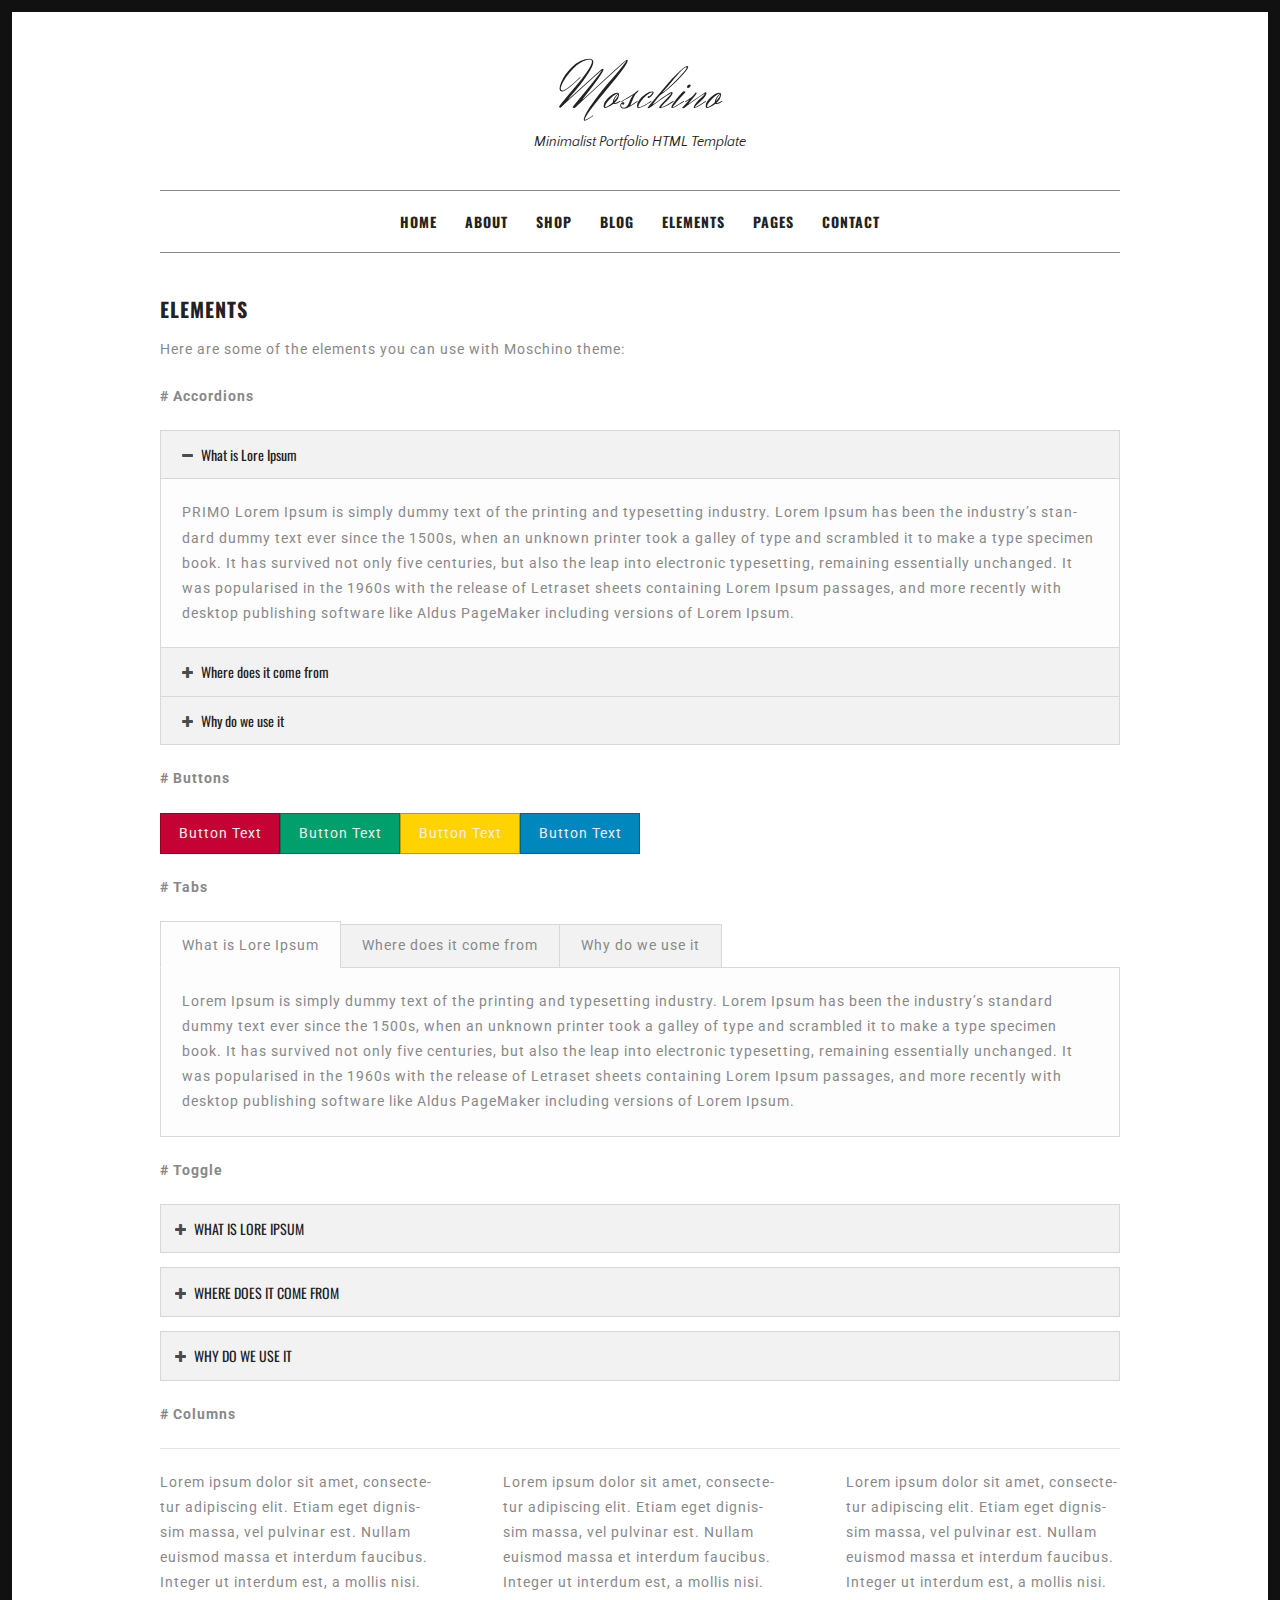
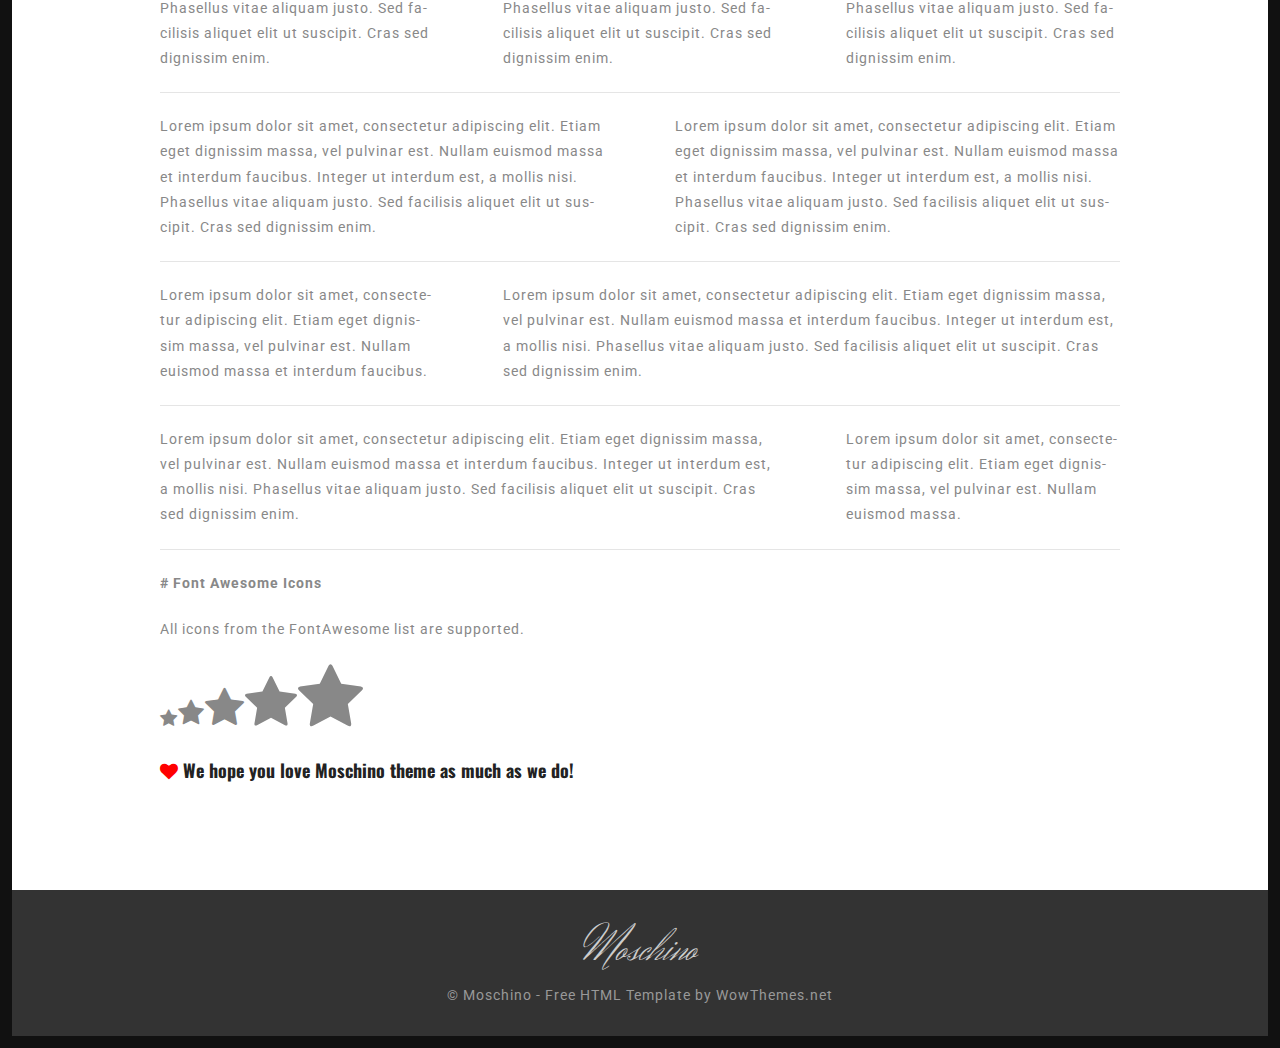
==== commit ea205c02: "." ====
--- a/WebContent/elements.html
+++ b/WebContent/elements.html
@@ -64,7 +64,7 @@
 							<h3 class="accordion-item-title"><a href="#accordion-item-what-is-lore-ipsum"><i class="fa fa-plus icon-for-inactive"></i><i class="fa fa-minus icon-for-active"></i>What is Lore Ipsum</a></h3>
 							<div id="accordion-item-what-is-lore-ipsum" class="accordion-item-content">
 								<p>
-									Lorem Ipsum is simply dummy text of the printing and typesetting industry. Lorem Ipsum has been the industry&#8217;s standard dummy text ever since the 1500s, when an unknown printer took a galley of type and scrambled it to make a type specimen book. It has survived not only five centuries, but also the leap into electronic typesetting, remaining essentially unchanged. It was popularised in the 1960s with the release of Letraset sheets containing Lorem Ipsum passages, and more recently with desktop publishing software like Aldus PageMaker including versions of Lorem Ipsum.
+									PRIMO Lorem Ipsum is simply dummy text of the printing and typesetting industry. Lorem Ipsum has been the industry&#8217;s standard dummy text ever since the 1500s, when an unknown printer took a galley of type and scrambled it to make a type specimen book. It has survived not only five centuries, but also the leap into electronic typesetting, remaining essentially unchanged. It was popularised in the 1960s with the release of Letraset sheets containing Lorem Ipsum passages, and more recently with desktop publishing software like Aldus PageMaker including versions of Lorem Ipsum.
 								</p>
 							</div>
 						</div>
